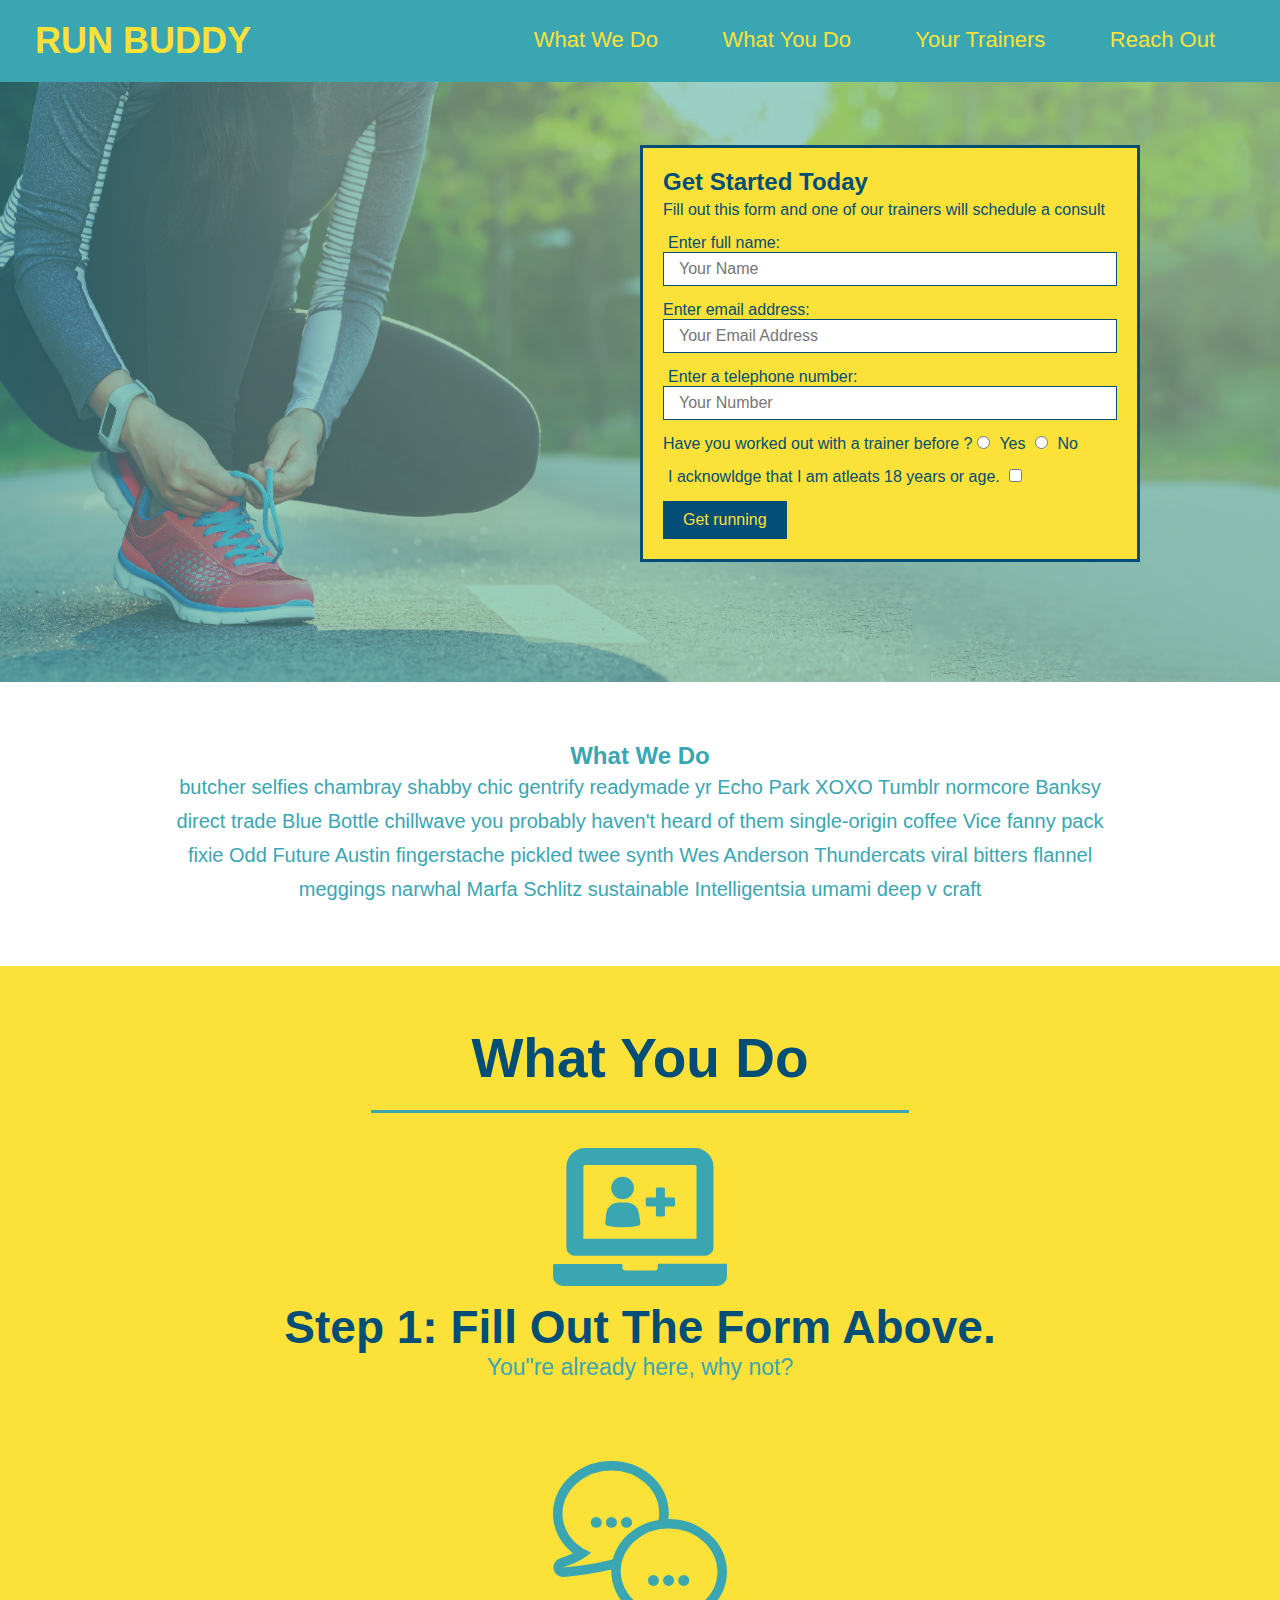
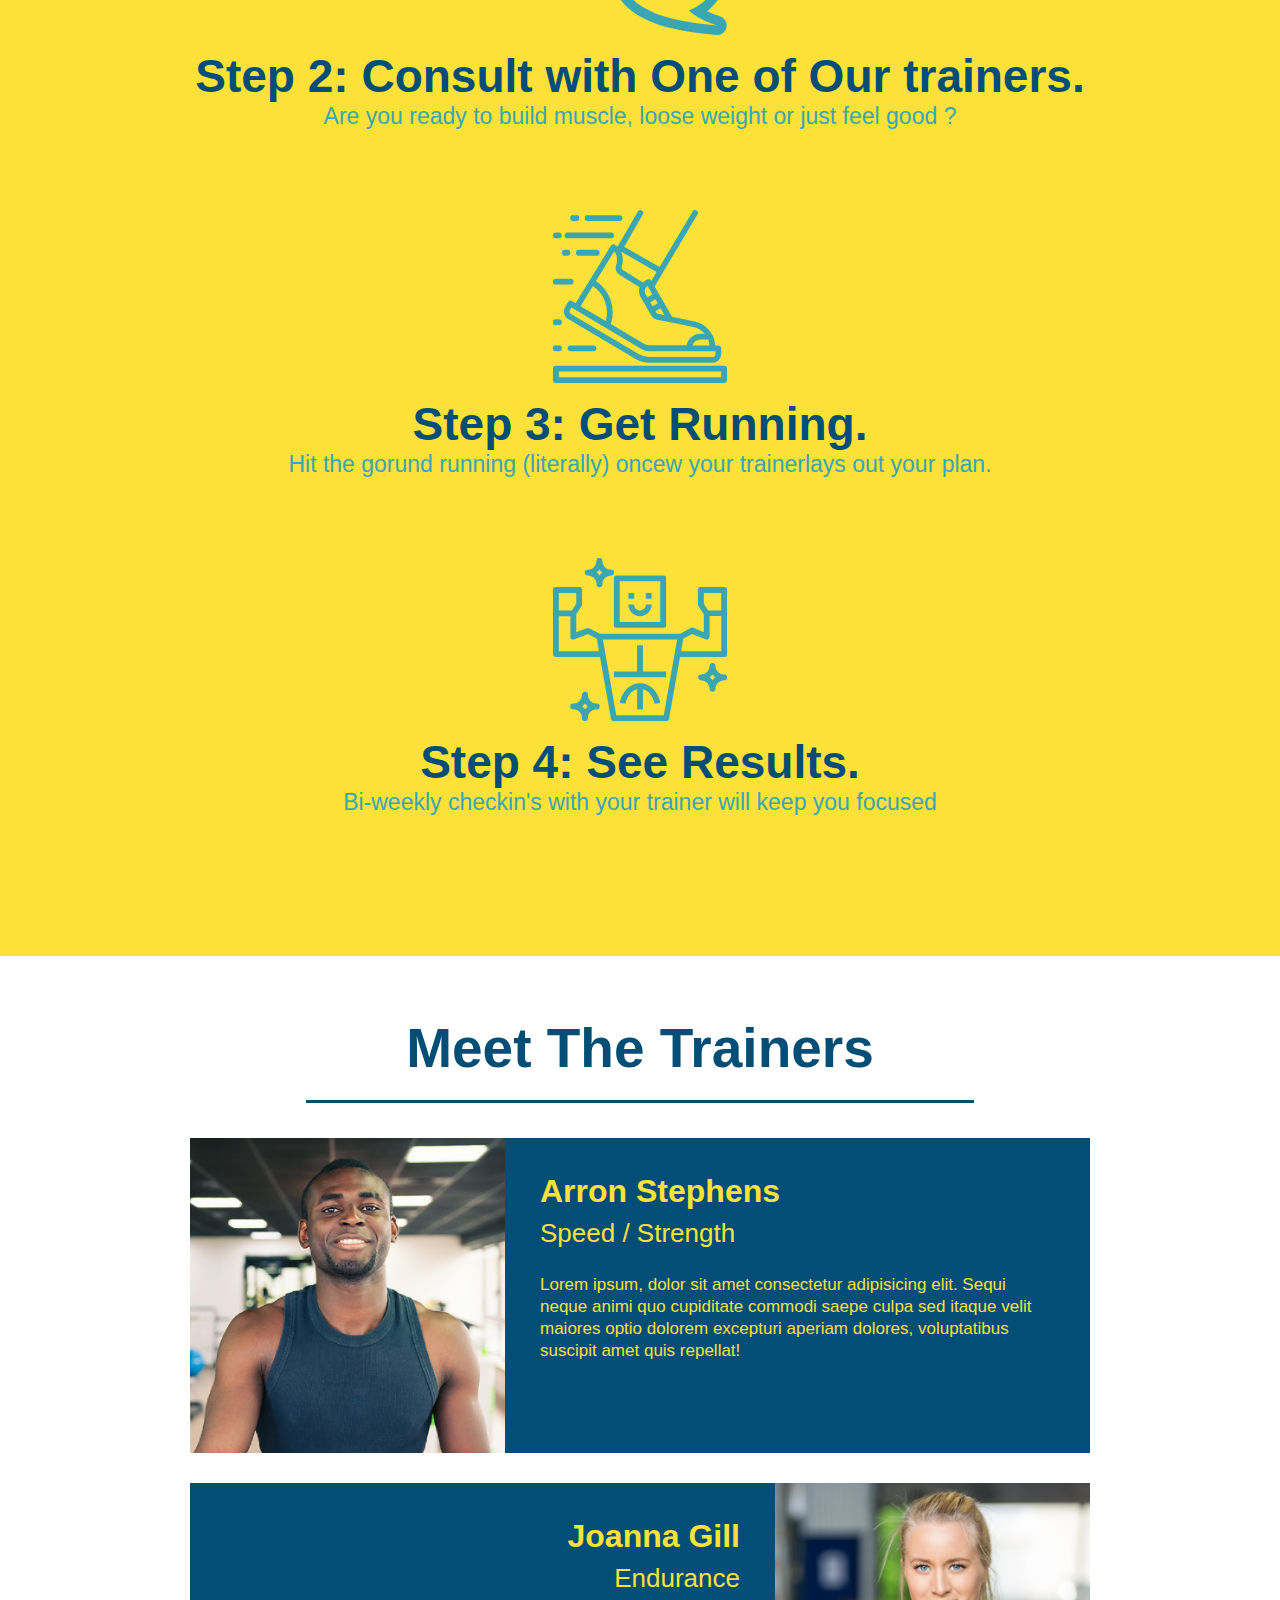
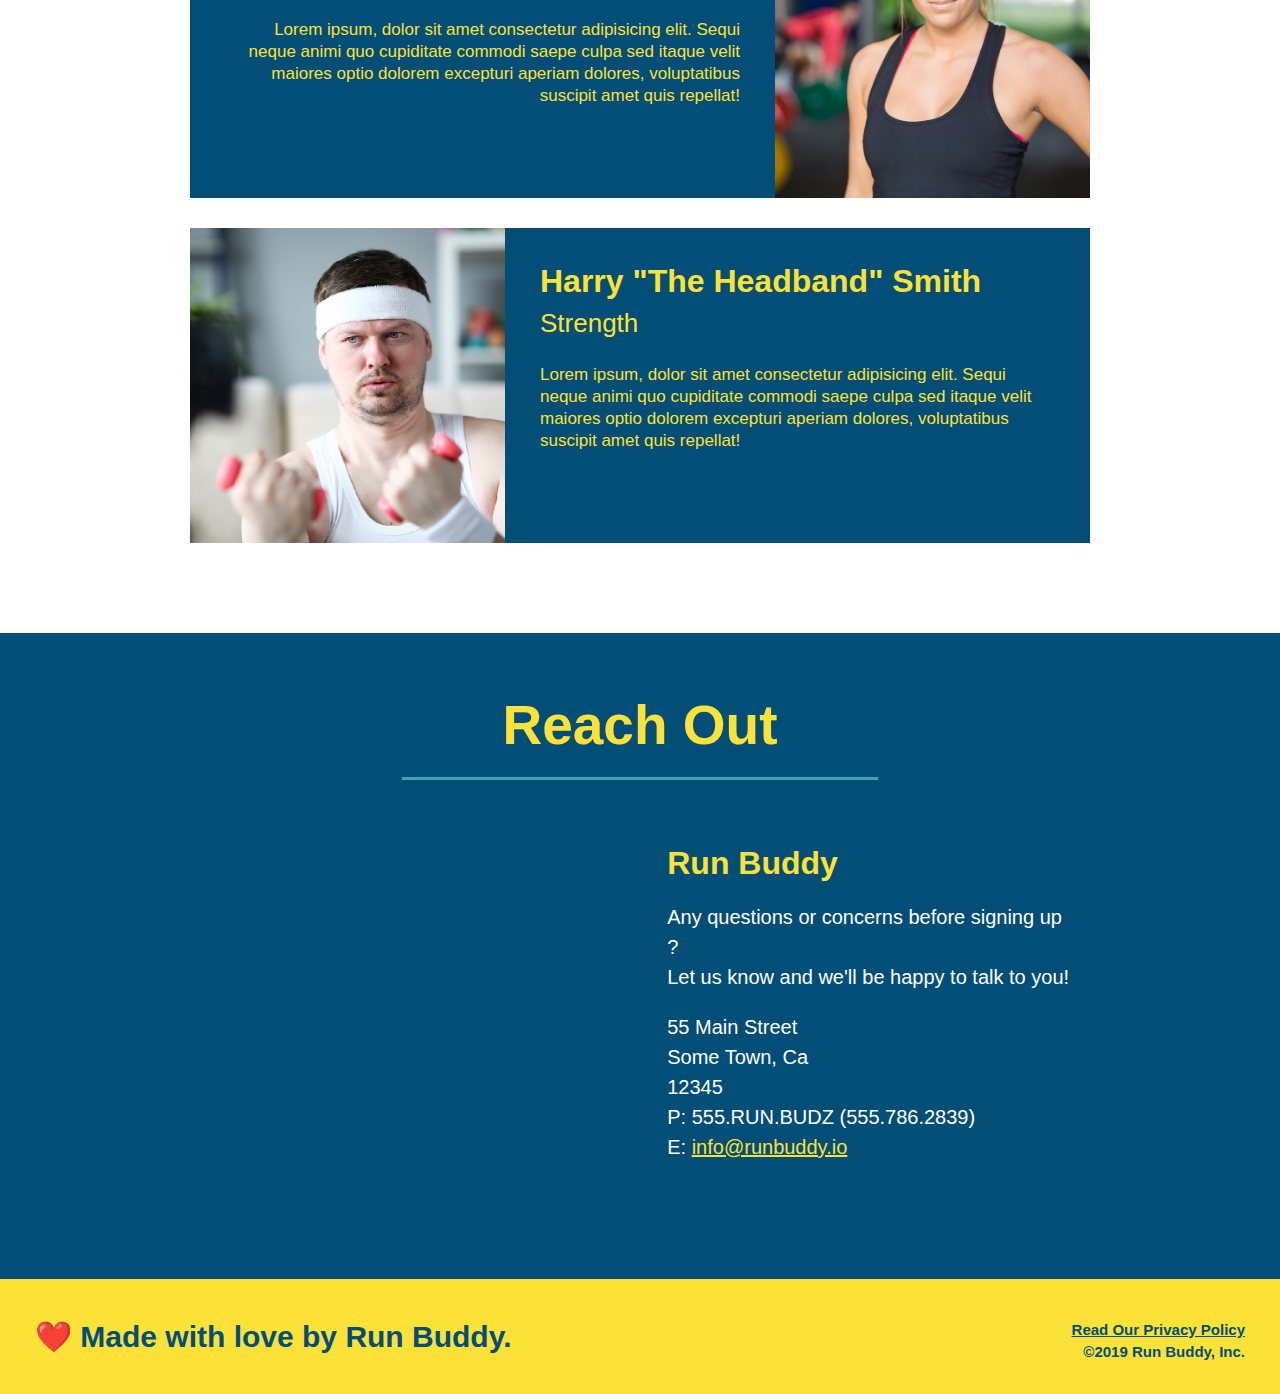
==== index.html @ 4636ddfa "name change" ====
<!DOCTYPE html>
<html lang="en">

<head>
    <meta charset="UTF-8" />
    <title>Run Buddy</title>
    <link rel="stylesheet" href="./assets/css/style.css"/>
</head>

<body>
    <!-- Navigation-->
    <header>
        <h1>
            <a href="/">RUN BUDDY</a>
        </h1>
        <nav>
            <ul>
                <li>
                    <a href="#what-we-do"> What We Do</a>
                </li>
                <li>
                    <a href="#what-you-do">What You Do</a>
                </li>
                <li>
                    <a href="#your-trainers">Your Trainers</a>
                </li>
                <li>
                    <a href="#reach-out">Reach Out</a>
                </li>
            </ul>
        </nav>
    </header>
    <!--Jumbotron-->
    <section class="hero">
        <div class="hero-form">
            <h3>Get Started Today</h3>
            <p>Fill out this form and one of our trainers will schedule a consult </p>
            <form>
                <label for="name">Enter full name:</label>
                <input type="text" placeholder="Your Name" name="name" id="name" class="form-input">
                <lable for="email">Enter email address:</lable>
                <input type="email" placeholder="Your Email Address" name"email" id="email" class="form-input">
                <label for="phone">Enter a telephone number:</label>
                <input type="tel" placeholder="Your Number" name="phone" id="phone" class="form-input">
                <p>
                    Have you worked out with a trainer before ?
                    <input type="radio" name="trainer-confirm" id="trainer-yes" />
                    <label for="trainer-yes">Yes</label>
                    <input type="radio" name="trainer-confirm" id="trainer-no"/>
                    <label for="trainer-no">No</label>
                </p>
                <p>
                    <label for="checkbox">
                        I acknowldge that I am atleats 18 years or age.
                    </label>
                    <input type="checkbox" name="age-confirm" id="checkbox"/>
                </p>
                <button type="submit">
                    Get running
                </button>
            </form>
        </div>
    </section>

    <!--"What We Do" section-->
    <section id="what-we-do"class="intro">
        <h2 class="selection-title primary-border"> What We Do</h2>
        <p>
            butcher selfies chambray shabby chic gentrify readymade yr Echo Park XOXO Tumblr normcore Banksy direct trade Blue Bottle chillwave you probably haven't heard of them single-origin coffee Vice fanny pack fixie Odd Future Austin fingerstache pickled twee synth Wes Anderson Thundercats viral bitters flannel meggings narwhal Marfa Schlitz sustainable Intelligentsia umami deep v craft        </p>
    </section>

    <!--"What You Do" section-->
    <section id="what-you-do" class="steps">
        <h2 class="section-title secondary-border"> What You Do</h2>
        <div>
            <img src="./assets/images/step-1.svg" alt=""/>
            <h3><span>Step 1: Fill Out The Form Above.</span></h3>
            <p>You"re already here, why not?</p>
        </div>

        <div>
            <img  src="./assets/images/step-2.svg" alt=""/>
            <h3><span>Step 2: Consult with One of Our trainers.</span></h3>
            <p>Are you ready to build muscle, loose weight or just feel good ?</p>
        </div>

        <div>
            <img src="./assets/images/step-3.svg" alt=""/>
            <h3><span>Step 3: Get Running.</span></h3>
            <p>Hit the gorund running (literally) oncew your trainerlays out your plan.</p>
        </div>

        <div>
            <img src="assets\images\step-4.svg" alt=""/>
            <h3><span>Step 4: See Results.</span></h3>
            <p>Bi-weekly checkin's with your trainer will keep you focused</p>
        </div>
    </section>

    <!--'Meet The Trainers' section-->
    <section id="your-trainers" class="trainers">
    
        <h2 class="section-title second-border">Meet The Trainers</h2>
        <article class="trainer">
            <img src="./assets/trainer-1.jpg" alt="Arron Stephens in his workout clothes, ready to pump iron"/> 
            <div class="trainer-bio text-left">
                <h3>Arron Stephens</h3>
                <h4>Speed / Strength</h4>
                <p>
                    Lorem ipsum, dolor sit amet consectetur adipisicing elit. Sequi neque animi quo cupiditate commodi saepe culpa sed
                    itaque velit maiores optio dolorem excepturi aperiam dolores, voluptatibus suscipit amet quis repellat!
                </p>
            </div>
        </article>

        <article class="trainer">
            <div class="trainer-bio text-right">
                <h3>Joanna Gill</h3>
                <h4>Endurance</h4>
                <p>
                    Lorem ipsum, dolor sit amet consectetur adipisicing elit. Sequi neque animi quo cupiditate commodi saepe culpa sed
                    itaque velit maiores optio dolorem excepturi aperiam dolores, voluptatibus suscipit amet quis repellat!
                </p>
            </div>
            <img src="assets\trainer-2.jpg" alt="Joanna Gill cooling off after a workout" />
        </article>

        <article class="trainer">
            <img src="assets\trainer-3.jpg" alt="Harry Smith wearing a headband and lifting comically small pink weights"/>
            <div class="trainer-bio text-left">
                <h3>Harry "The Headband" Smith</h3>
                <h4>Strength</h4>
                <p>
                    Lorem ipsum, dolor sit amet consectetur adipisicing elit. Sequi neque animi quo cupiditate commodi saepe culpa sed
                    itaque velit maiores optio dolorem excepturi aperiam dolores, voluptatibus suscipit amet quis repellat!
                </p>
            </div>
        </article>
    </section>

    <!--"Reach Out" section-->
    <section id="reach-out" class="contact">
        <h2 class="section-title secondary-border">Reach Out</h2>
        <div class="contact-info">
            <iframe src="https://www.google.com/maps/embed?pb=!1m18!1m12!1m3!1d2923.523119428778!2d-78.87183198424003!3d42.8829086099137!2m3!1f0!2f0!3f0!3m2!1i1024!2i768!4f13.1!3m3!1m2!1s0x89d312387e54b261%3A0x13e389a432434f3!2sAC%20Lofts%2C%20136%20N%20Division%20St%2C%20Buffalo%2C%20NY%2014203!5e0!3m2!1sen!2sus!4v1639357437677!5m2!1sen!2sus"
                style="border:0;" 
                allowfullscreen=""
                loading="lazy">
            </iframe>
            <div>
                <h3>Run Buddy</h3>
                <p>
                    Any questions or concerns before signing up ?
                    <br />
                    Let us know and we'll be happy to talk to you!
                </p>
                <address>
                    55 Main Street <br/>
                    Some Town, Ca <br/>
                    12345 <br/>
                    P: 555.RUN.BUDZ (555.786.2839) <br/>
                    E: <a href="mailto:info@runbuddy.io">info@runbuddy.io</a>
                </address>
            </div>
        </div>
    </section>

    <!--Footer-->
    <footer>
        <h2>
            <div>
                <a href="./privacy-policy.html">Read Our Privacy Policy</a><br />
                &copy;2019 Run Buddy, Inc.
            </div>
            ❤️ Made with love by Run Buddy.
        </h2>
    </footer>
</body>

</html>
---- assets/css/style.css ----
* {
    margin: 0;
    padding: 0;
    box-sizing: border-box;
}

body {
    color: #39a6b2;
    font-family: Arial, Helvetica, sans-serif;
}

header {
    padding:  20px 35px;
    background-color: #39a6b2;
}

header h1 {
    font-weight: bold;
    font-size: 36px;
    color: #fce138;
    margin: 0;
    display: inline;
}

header a {
    text-decoration: none;
    color: #fce138;
}

header nav {
    float: right;
    margin: 7px 0;
}

header nav ul li {
    display: inline;
}

header nav ul li a {
    margin: 0 30px;
    font-weight: lighter;
    font-size: 22px;
}

footer {
    background: #fce138;
    width: 100%;
    padding: 40px 35px;
}

footer h2 {
    display: inline;
    color: #024e76;
    font-size: 30px;
    margin: 0;
}

footer div {
    float: right;
    color: #024e76;
    line-height: 1.5;
    text-align: right;
    font-size: 15px;
}

footer div a {
    color: #024e76;
}

section {
    padding: 60px;;
}

.hero{
    background-image: url("../images/hero-bg.jpg");
    height: 600px;
    background-size: cover;
    background-position: center;
    position: relative;
}

.hero-form{
border: 3px solid #024e76;
background-color: #fce138;
padding: 20px;
width: 500px;
color: #024e76;
position: absolute;
bottom: 120px;
right: 140px;
}

.hero-form h3{
    font-size: 24px;
    margin: 0;
}

.hero-form p{
    margin: 5px 0 15px 0;
}
.form-input{
    border: 1px solid #024e76;
    display: block;
    padding: 7px 15px;
    font-size: 16px;
    color: #024e76;
    width: 100%;
    margin-bottom: 15px;
}
.hero-form label{
    margin: 0 5px;
}

.hero-form button{
    color: #fce138;
    background-color: #024e76;
    border: none;
    padding: 10px 20px;
    font-size: 16px;
}

.intro {
    text-align: center;
}

.intro p{
    line-height: 1.7;
    color: #39a6b2;
    width: 80%;
    font-size: 20px;
    margin: 0 auto;
}

.steps {
    text-align: center;
    background: #fce138;
}

.steps div{
    margin-bottom: 80px;
}

.steps img{
    width: 15%;
    margin: 10 px 0;
}

.steps h3{
    color: #024e76;
    font-size: 46px;
    margin-top: 10px;
}

.steps p{
    color: #39a6b2;
    font-size: 23px;
}

.step span{
    font-size: 38px;
}

.section-title{
    font-size: 55px;
    display: inline-block;
    padding: 0 100px 20px 100px;
    border-bottom: 3px solid;
    margin-bottom: 35px;
    color: #024e76;   
}

.primary-border{
    border-color: #fce138;
}

.secondary-border{
    border-color: #39a6b2;
}

.trainers{
    text-align: center;
}

.trainer{
    width: 900px;
    margin: 0 auto 30px auto;
    background: #024e76;
    color: #fce138;
    overflow: auto;
}

.trainer img{
    width: 35%;
    float: left;
}

.trainer-bio{
    padding: 35px;
    float: left;
    width: 65%;
}

.text-left{
    text-align: left;
}

.text-right{
    text-align: right;
}

.trainer-bio h3{
    font-size: 32px;
    margin-bottom: 8px;
}

.trainer-bio h4 {
    font-weight: lighter;
    font-size: 26px;
    margin-bottom: 25px;
}

.trainer-bio p{
    font-size: 17px;
    line-height: 1.3;
}

.contact{
    text-align: center;
    background: #024e76;
}

.contact h2{
    color: #fce138;
}

.contact-info iframe{
    width: 400px;
    height: 400px;
}

.contact-info div {
    width: 410px;
    display: inline-block;
    vertical-align: top;
    text-align: left;
    margin: 30px 0 0 60px;
    color: white;
}

.contact-info h3{
    color: #fce138;
    font-size: 32px;
}
.contact-info p, .contact-info address{
    margin: 20px 0;
    line-height: 1.5;
    font-size: 20px;
    font-style: normal;
}

.contact-info a{
    color: #fce138;
}
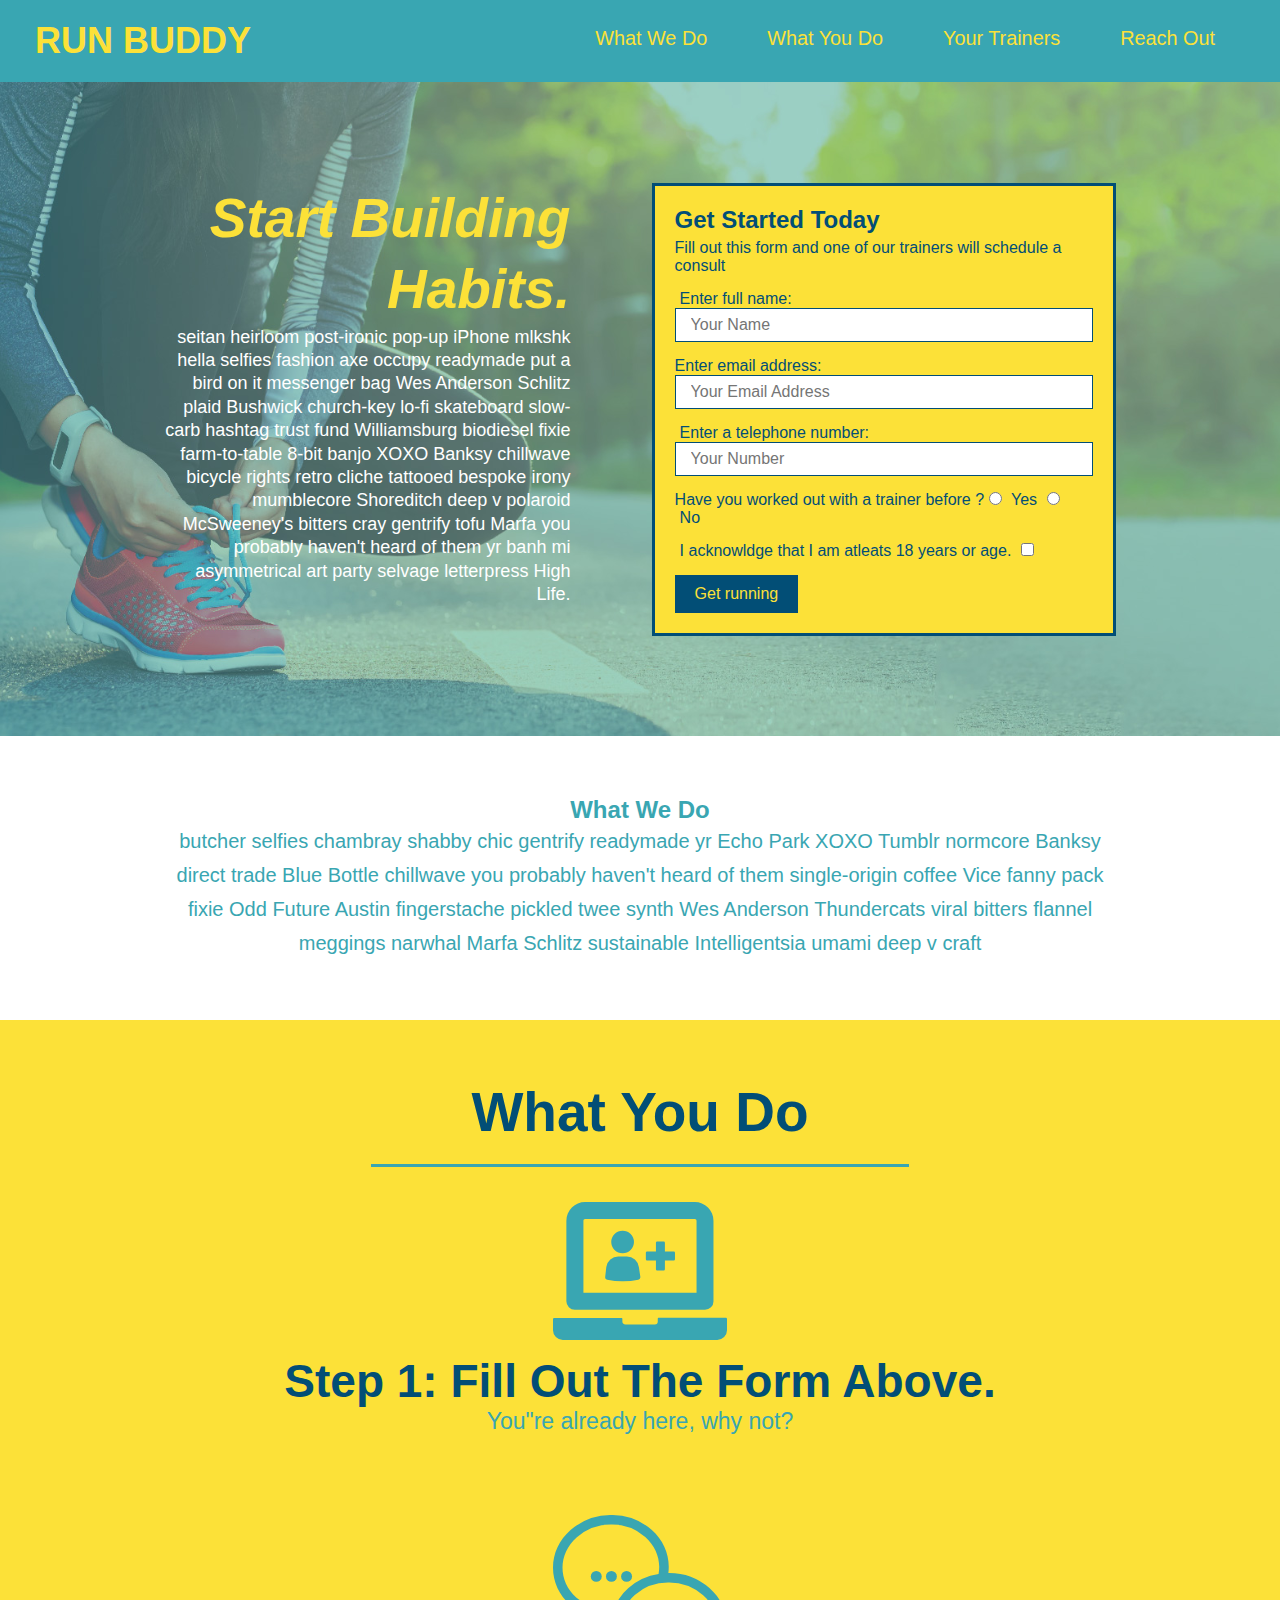
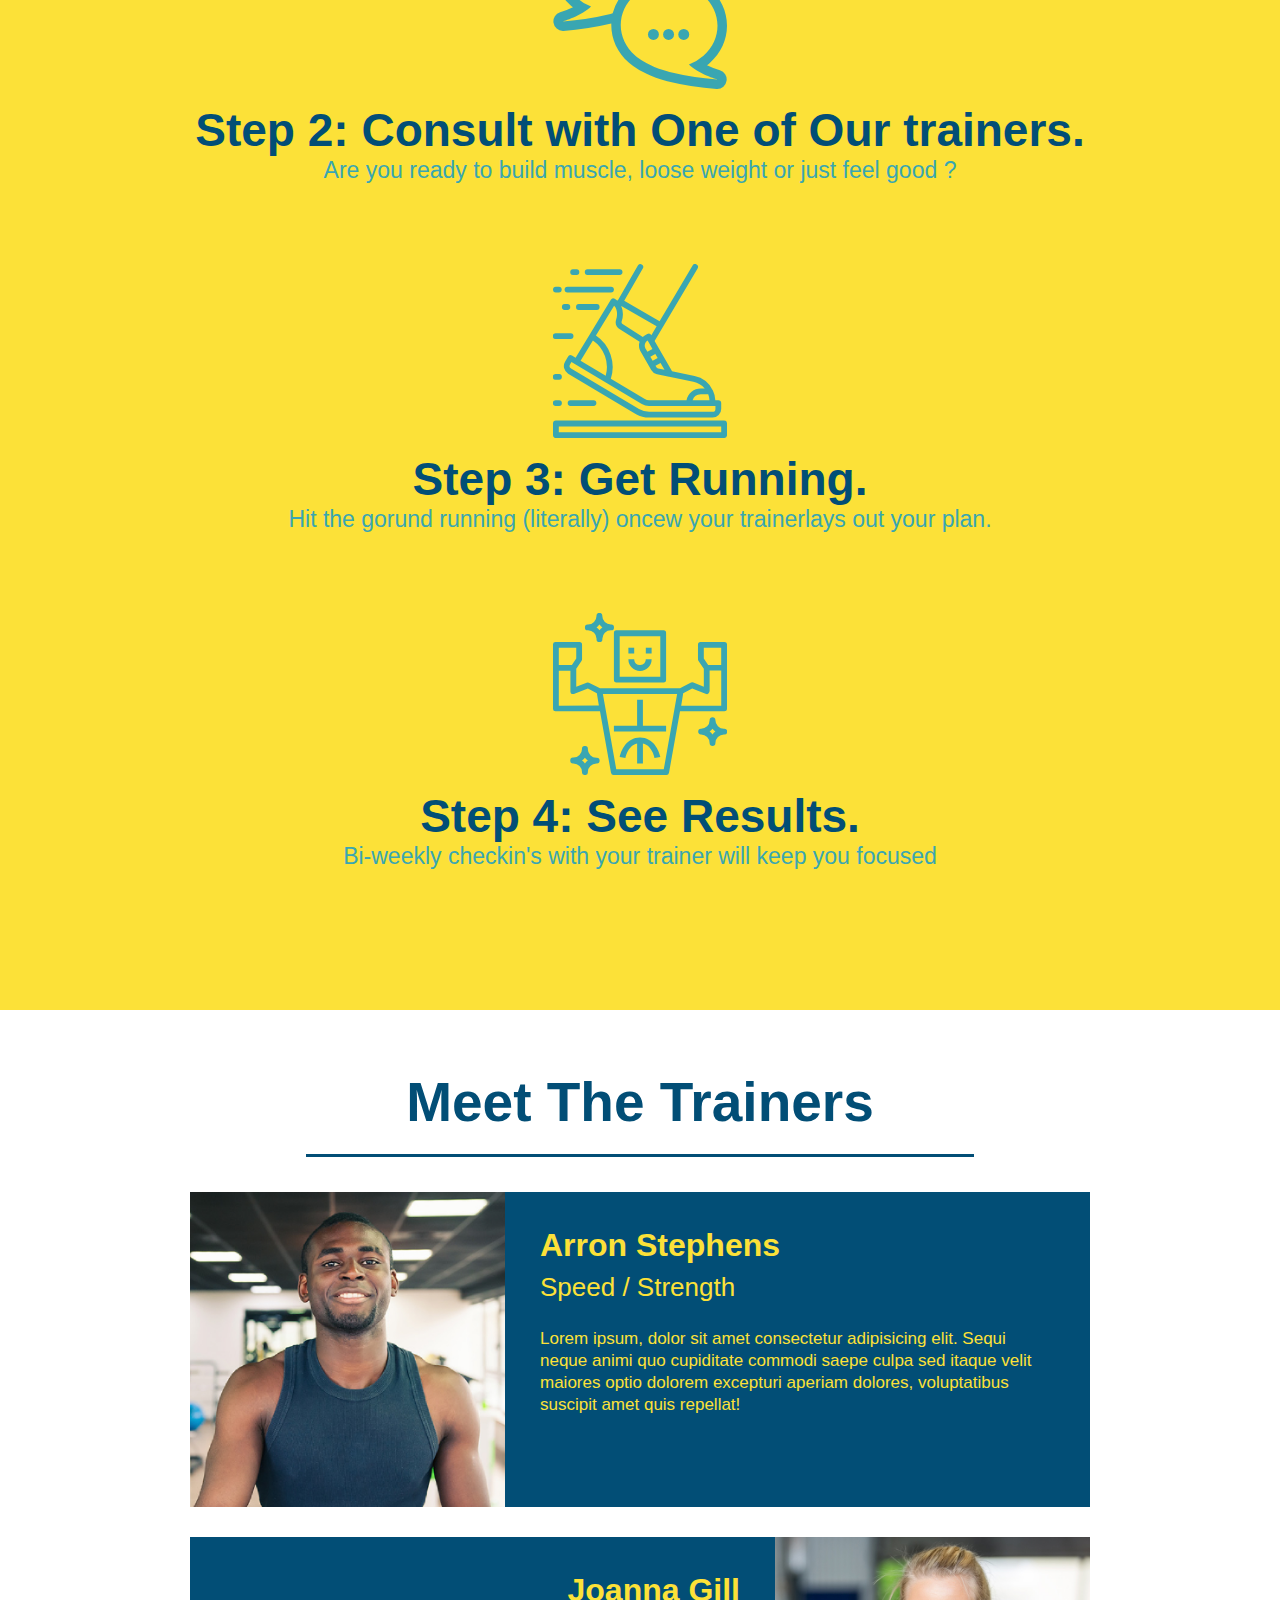
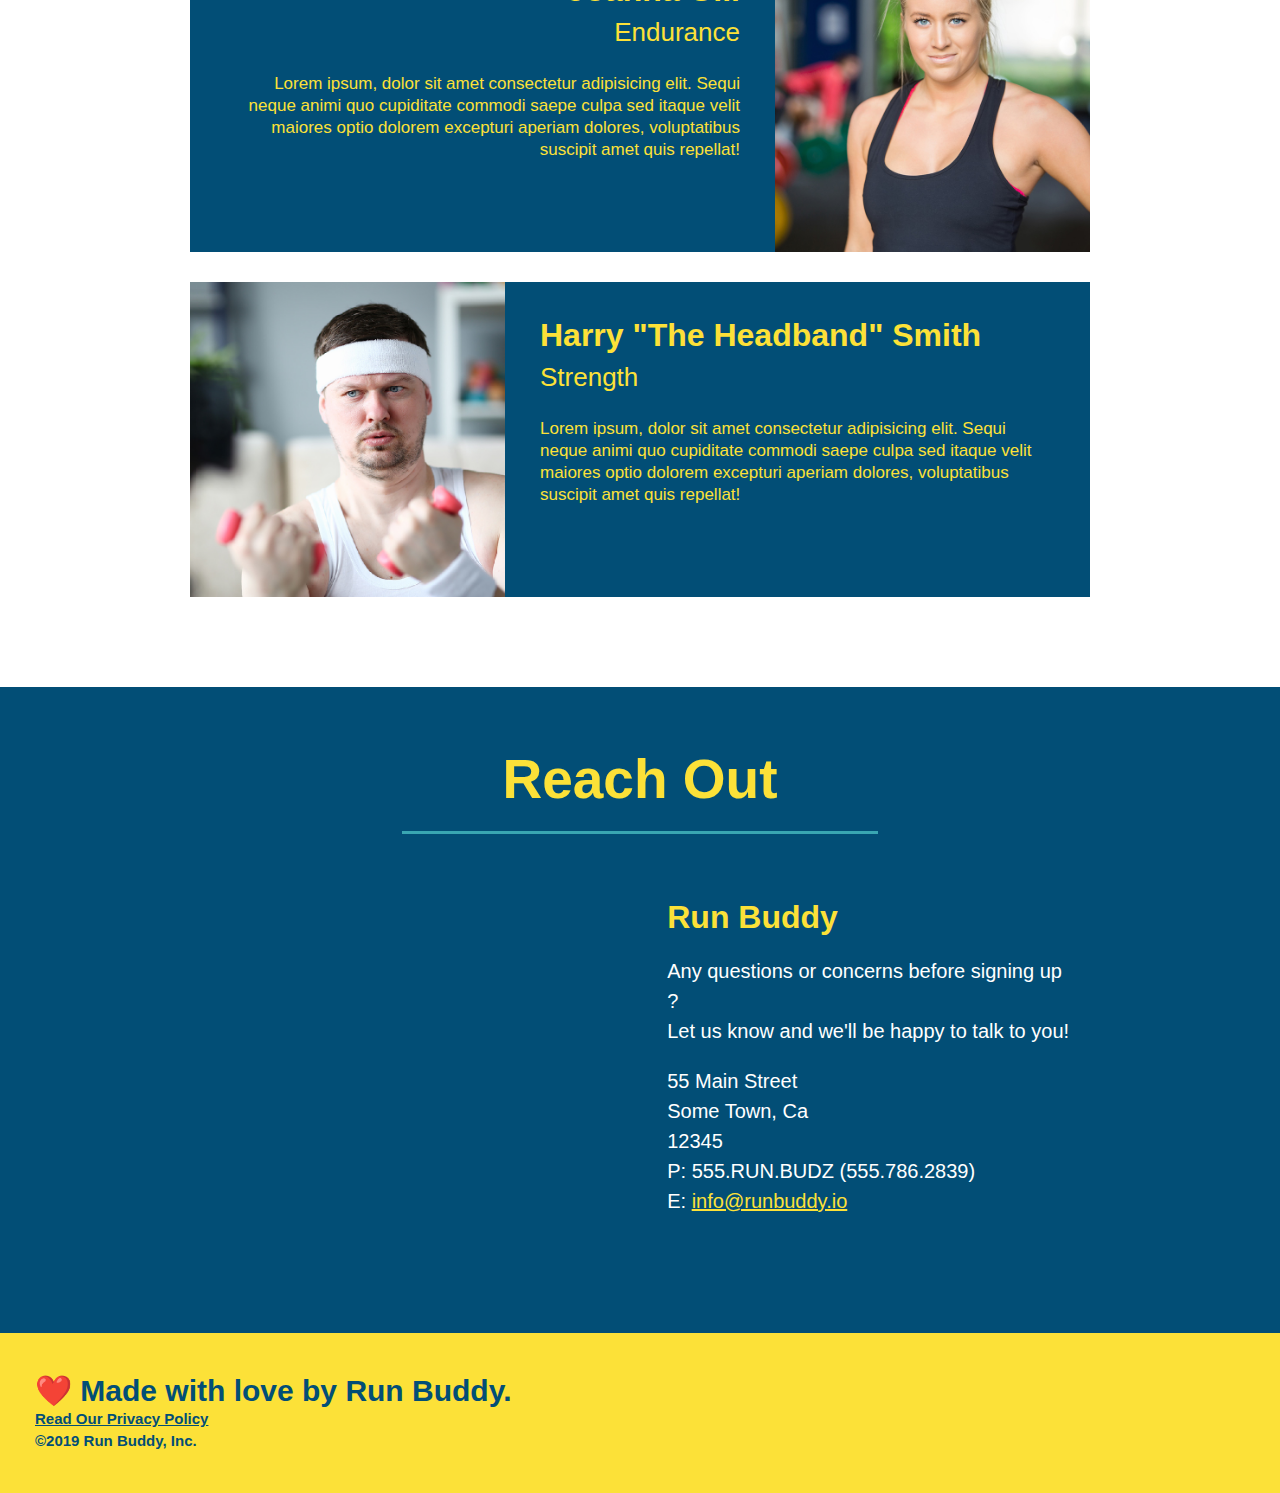
==== commit fe19b3a5: "add flexbox to the hero" ====
--- a/index.html
+++ b/index.html
@@ -10,6 +10,7 @@
 <body>
     <!-- Navigation-->
     <header>
+        
         <h1>
             <a href="/">RUN BUDDY</a>
         </h1>
@@ -32,6 +33,17 @@
     </header>
     <!--Jumbotron-->
     <section class="hero">
+        <div class="hero-cta">
+            <h2>Start Building Habits.</h2>
+            <p>
+                seitan heirloom post-ironic pop-up iPhone mlkshk hella selfies fashion axe occupy readymade put a bird on it
+                messenger bag Wes Anderson Schlitz plaid Bushwick church-key lo-fi skateboard slow-carb hashtag trust fund
+                Williamsburg biodiesel fixie farm-to-table 8-bit banjo XOXO Banksy chillwave bicycle rights retro cliche
+                tattooed bespoke irony mumblecore Shoreditch deep v polaroid McSweeney's bitters cray gentrify tofu Marfa you
+                probably haven't heard of them yr banh mi asymmetrical art party selvage letterpress High Life.
+        
+            </p>
+        </div>
         <div class="hero-form">
             <h3>Get Started Today</h3>
             <p>Fill out this form and one of our trainers will schedule a consult </p>
@@ -168,11 +180,11 @@
     <!--Footer-->
     <footer>
         <h2>
+            ❤️ Made with love by Run Buddy.
             <div>
                 <a href="./privacy-policy.html">Read Our Privacy Policy</a><br />
                 &copy;2019 Run Buddy, Inc.
             </div>
-            ❤️ Made with love by Run Buddy.
         </h2>
     </footer>
 </body>
--- a/assets/css/style.css
+++ b/assets/css/style.css
@@ -12,6 +12,9 @@
 header {
     padding:  20px 35px;
     background-color: #39a6b2;
+    display: flex;
+    justify-content: space-between;
+    flex-wrap: wrap;
 }
 
 header h1 {
@@ -19,7 +22,7 @@
     font-size: 36px;
     color: #fce138;
     margin: 0;
-    display: inline;
+    ;
 }
 
 header a {
@@ -28,38 +31,41 @@
 }
 
 header nav {
-    float: right;
     margin: 7px 0;
 }
 
-header nav ul li {
-    display: inline;
+header nav ul {
+    display: flex;
+    flex-wrap: wrap;
+    justify-content: space-between;
+    align-items: center;
+    list-style: none;
 }
 
 header nav ul li a {
     margin: 0 30px;
     font-weight: lighter;
-    font-size: 22px;
+    font-size: 1.55vw;
 }
 
 footer {
     background: #fce138;
     width: 100%;
     padding: 40px 35px;
+    display: flex;
+    justify-content: space-between;
+    flex-wrap: wrap;
 }
 
 footer h2 {
-    display: inline;
     color: #024e76;
     font-size: 30px;
     margin: 0;
 }
 
 footer div {
-    float: right;
     color: #024e76;
     line-height: 1.5;
-    text-align: right;
     font-size: 15px;
 }
 
@@ -73,21 +79,34 @@
 
 .hero{
     background-image: url("../images/hero-bg.jpg");
-    height: 600px;
     background-size: cover;
     background-position: center;
-    position: relative;
+    display: flex;
+    justify-content: center;
+    flex-wrap: wrap;
+}
+.hero-cta{
+    width: 35%;
+    text-align: right;
+    margin: 3.5%;
+    color: #fff;
+    font-size: 18px;
+    line-height: 1.3;
+}
+
+.hero-cta h2{
+    font-style: italic;
+    font-size: 55px;
+    color: #fce138;
 }
 
 .hero-form{
-border: 3px solid #024e76;
-background-color: #fce138;
-padding: 20px;
-width: 500px;
-color: #024e76;
-position: absolute;
-bottom: 120px;
-right: 140px;
+    border: 3px solid #024e76;
+    background-color: #fce138;
+    padding: 20px;
+    color: #024e76;
+    width: 40%;
+    margin: 3.5%;
 }
 
 .hero-form h3{
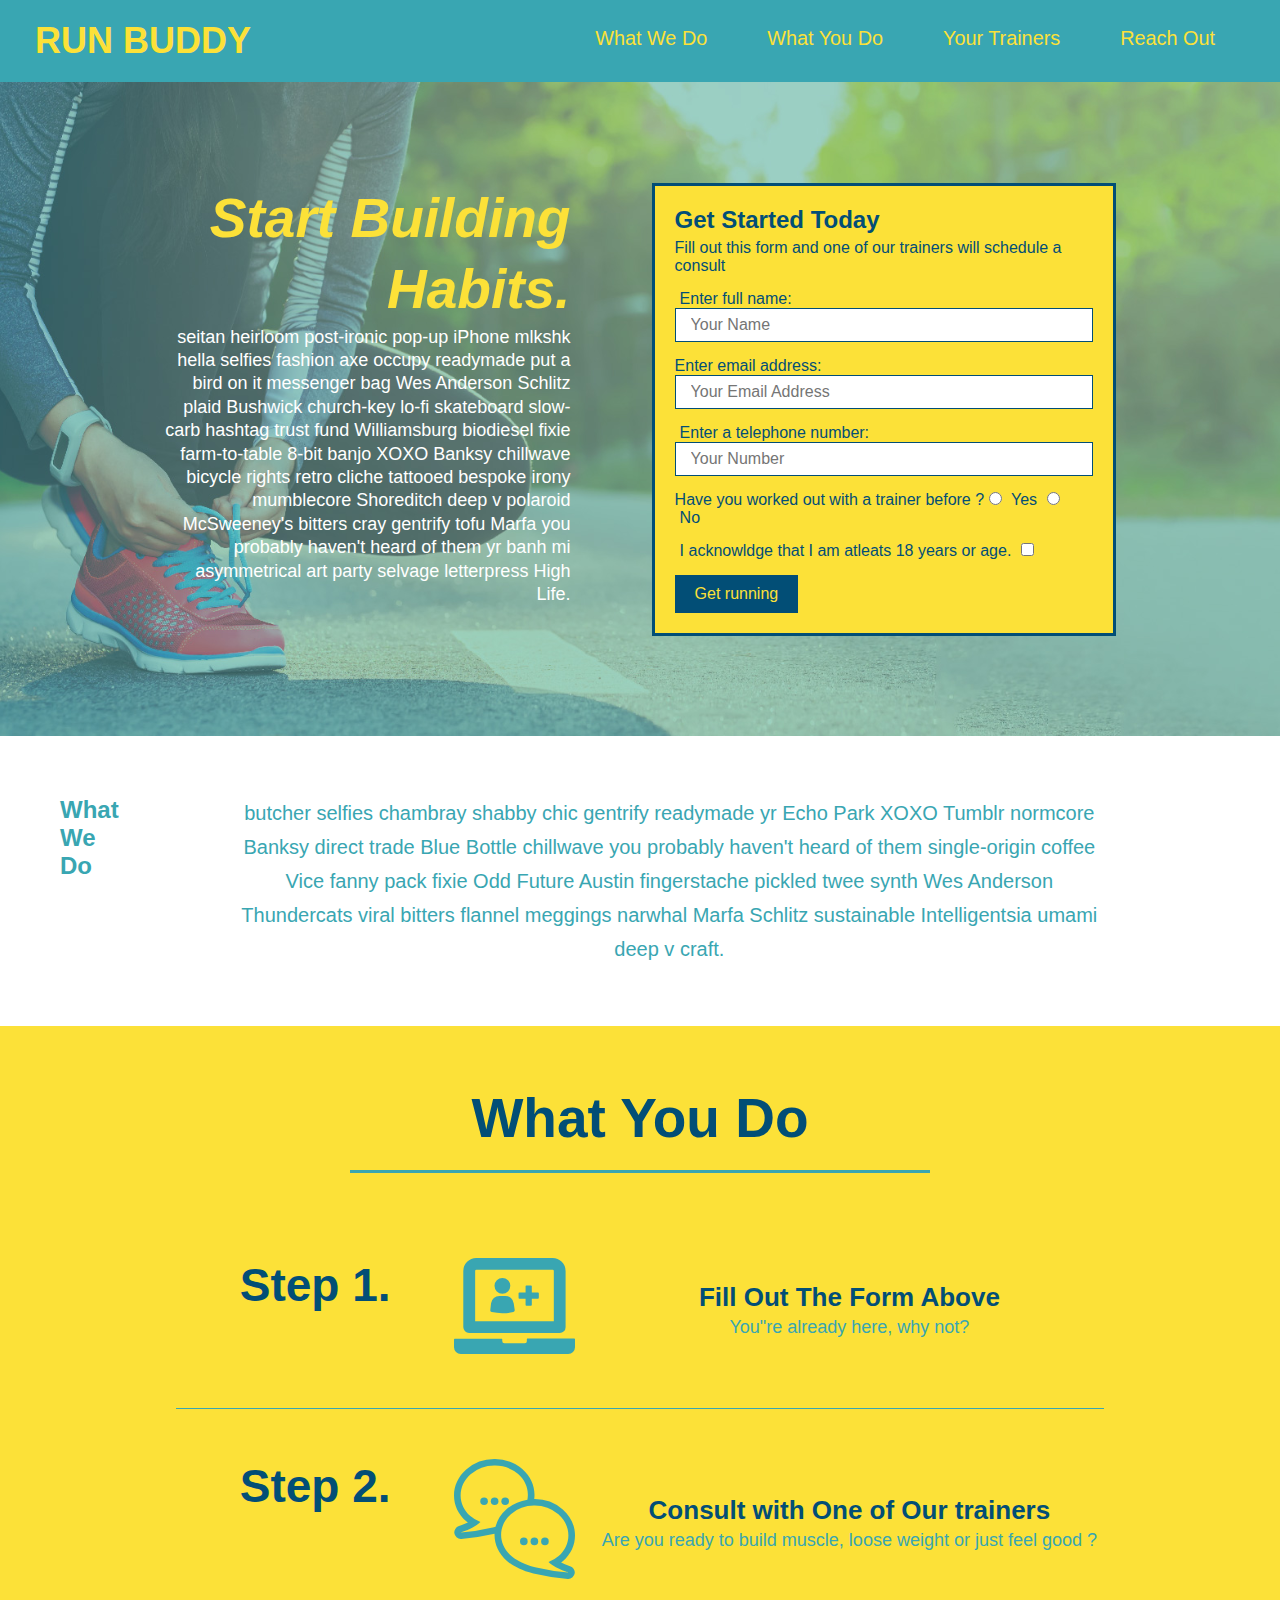
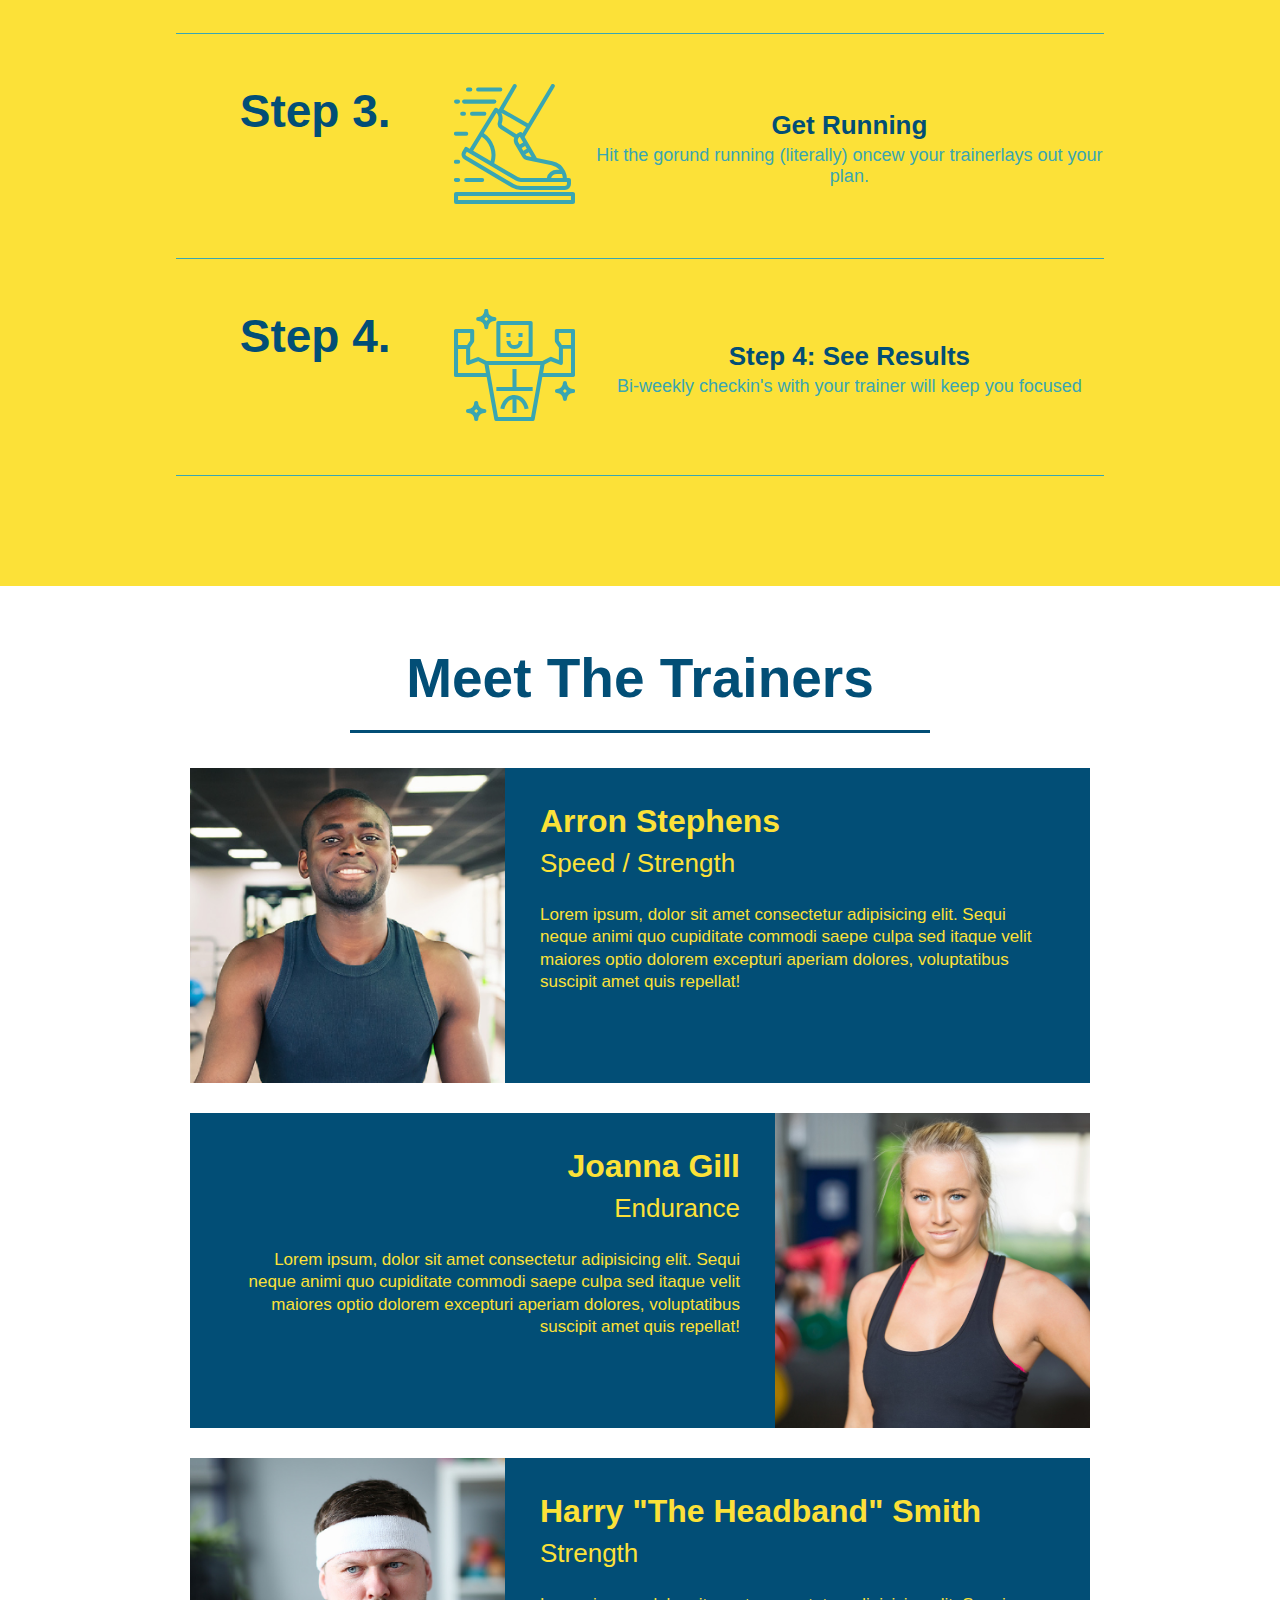
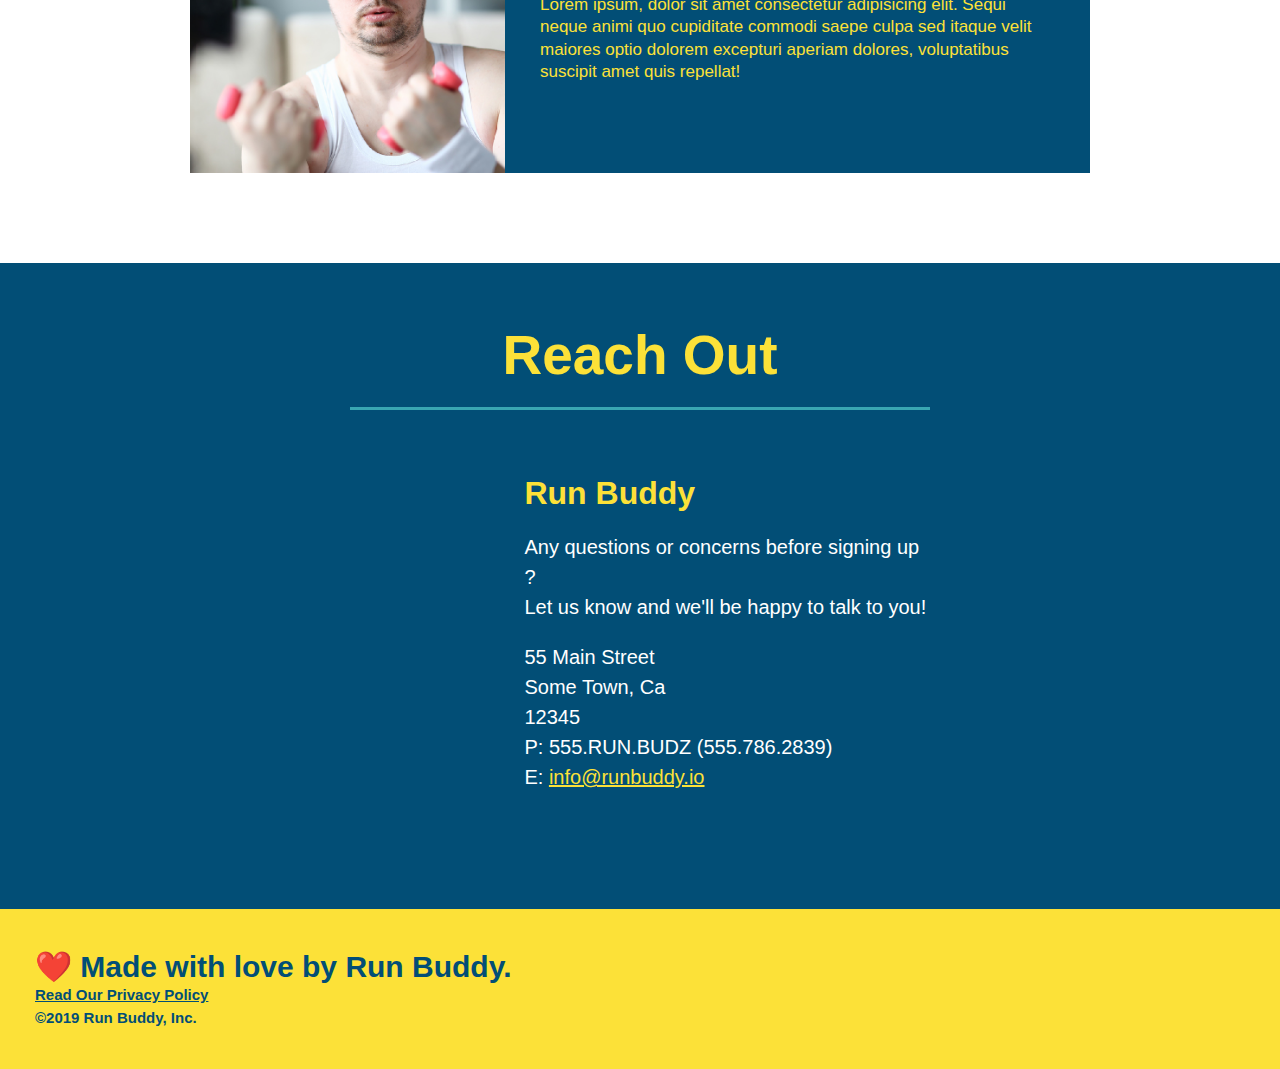
==== commit 701e01a2: "add flexbox to the steps" ====
--- a/index.html
+++ b/index.html
@@ -76,43 +76,80 @@
 
     <!--"What We Do" section-->
     <section id="what-we-do"class="intro">
-        <h2 class="selection-title primary-border"> What We Do</h2>
-        <p>
-            butcher selfies chambray shabby chic gentrify readymade yr Echo Park XOXO Tumblr normcore Banksy direct trade Blue Bottle chillwave you probably haven't heard of them single-origin coffee Vice fanny pack fixie Odd Future Austin fingerstache pickled twee synth Wes Anderson Thundercats viral bitters flannel meggings narwhal Marfa Schlitz sustainable Intelligentsia umami deep v craft        </p>
+        <div class="flex-row">
+            <h2 class="selection-title primary-border"> What We Do</h2>
+            <div class="flex-row">
+                <p>
+                    butcher selfies chambray shabby chic gentrify readymade yr Echo Park XOXO Tumblr normcore Banksy direct trade Blue Bottle chillwave you probably haven't heard of them single-origin coffee Vice fanny pack fixie Odd Future Austin fingerstache pickled twee synth Wes Anderson Thundercats viral bitters flannel meggings narwhal Marfa Schlitz sustainable Intelligentsia umami deep v craft.
+                </p>
+            </div>
+        </div>
     </section>
 
     <!--"What You Do" section-->
     <section id="what-you-do" class="steps">
-        <h2 class="section-title secondary-border"> What You Do</h2>
-        <div>
-            <img src="./assets/images/step-1.svg" alt=""/>
-            <h3><span>Step 1: Fill Out The Form Above.</span></h3>
-            <p>You"re already here, why not?</p>
-        </div>
-
-        <div>
-            <img  src="./assets/images/step-2.svg" alt=""/>
-            <h3><span>Step 2: Consult with One of Our trainers.</span></h3>
-            <p>Are you ready to build muscle, loose weight or just feel good ?</p>
-        </div>
-
-        <div>
-            <img src="./assets/images/step-3.svg" alt=""/>
-            <h3><span>Step 3: Get Running.</span></h3>
-            <p>Hit the gorund running (literally) oncew your trainerlays out your plan.</p>
-        </div>
-
-        <div>
-            <img src="assets\images\step-4.svg" alt=""/>
-            <h3><span>Step 4: See Results.</span></h3>
-            <p>Bi-weekly checkin's with your trainer will keep you focused</p>
-        </div>
+        <div class="flex-row">
+            <h2 class="section-title secondary-border"> What You Do</h2>
+        </div>
+        <div class="step">
+           <h3>Step 1.</h3>
+           <div class="step-info">
+               <div class="step-img">
+                <img src="./assets/images/step-1.svg" alt=""/>
+               </div>
+               <div class="step-text">
+                <h4>Fill Out The Form Above</h4>
+                <p>You"re already here, why not?</p>
+               </div>
+           </div>
+        </div>
+            
+        <div class="step">
+            <h3>Step 2.</h3>
+            <div class="step-info">
+                <div class="step-img">
+                    <img  src="./assets/images/step-2.svg" alt=""/>
+                </div>
+                <div class="step-text">
+                    <h4>Consult with One of Our trainers</h4>
+                    <p>Are you ready to build muscle, loose weight or just feel good ?</p>
+                </div>
+            </div>    
+        </div>
+
+        <div class="step">
+            <h3>Step 3.</h3>
+            <div class="step-info">
+                <div class="step-img">
+                    <img src="./assets/images/step-3.svg" alt=""/>
+                </div>
+                <div class="step-text">
+                    <h4>Get Running</h4>
+                    <p>Hit the gorund running (literally) oncew your trainerlays out your plan.</p>
+                </div>
+            </div>    
+        </div>
+
+        <div class="step">
+            <h3>Step 4.</h3>
+            <div class="step-info">
+                <div class="step-img">
+                    <img src="assets\images\step-4.svg" alt=""/>
+                </div>
+                <div class="step-text">
+                    <h4>Step 4: See Results</h4>
+                    <p>Bi-weekly checkin's with your trainer will keep you focused</p>  
+                </div>
+            </div>   
+        </div>
+
     </section>
 
     <!--'Meet The Trainers' section-->
     <section id="your-trainers" class="trainers">
-    
-        <h2 class="section-title second-border">Meet The Trainers</h2>
+        <div class="flex-row">
+            <h2 class="section-title second-border">Meet The Trainers</h2>
+        </div>
         <article class="trainer">
             <img src="./assets/trainer-1.jpg" alt="Arron Stephens in his workout clothes, ready to pump iron"/> 
             <div class="trainer-bio text-left">
@@ -152,7 +189,9 @@
 
     <!--"Reach Out" section-->
     <section id="reach-out" class="contact">
-        <h2 class="section-title secondary-border">Reach Out</h2>
+        <div class="flex-row">
+            <h2 class="section-title secondary-border">Reach Out</h2>
+        </div>
         <div class="contact-info">
             <iframe src="https://www.google.com/maps/embed?pb=!1m18!1m12!1m3!1d2923.523119428778!2d-78.87183198424003!3d42.8829086099137!2m3!1f0!2f0!3f0!3m2!1i1024!2i768!4f13.1!3m3!1m2!1s0x89d312387e54b261%3A0x13e389a432434f3!2sAC%20Lofts%2C%20136%20N%20Division%20St%2C%20Buffalo%2C%20NY%2014203!5e0!3m2!1sen!2sus!4v1639357437677!5m2!1sen!2sus"
                 style="border:0;" 
--- a/assets/css/style.css
+++ b/assets/css/style.css
@@ -138,54 +138,75 @@
     font-size: 16px;
 }
 
-.intro {
-    text-align: center;
-}
-
 .intro p{
     line-height: 1.7;
     color: #39a6b2;
     width: 80%;
     font-size: 20px;
     margin: 0 auto;
+    text-align: center;
 }
 
 .steps {
+    background: #fce138;
+}
+
+.step{
+    margin: 50px auto;
+    padding-bottom: 50px;
+    width: 80%;
+    border-bottom: 1px solid #39a6b2;
+    display: flex;
+    flex-wrap: wrap;
     text-align: center;
-    background: #fce138;
-}
-
-.steps div{
-    margin-bottom: 80px;
-}
-
-.steps img{
-    width: 15%;
-    margin: 10 px 0;
-}
-
-.steps h3{
+    justify-content: space-between;
+}
+
+.step h3{
     color: #024e76;
     font-size: 46px;
-    margin-top: 10px;
-}
-
-.steps p{
+    flex: 1 30%;
+}
+
+.step-info{
+    flex: 2 70%;
+    display: flex;
+    flex-wrap: wrap;
+    align-items: center;
+}
+
+.step-img{
+    flex: 1 12%;
+    margin-right: 20px;
+}
+
+.step-img img{
+    max-width: 100%;
+}
+
+.step-text{
+    flex: 12;
+}
+
+.step-text p{
     color: #39a6b2;
-    font-size: 23px;
-}
-
-.step span{
-    font-size: 38px;
+    font-size: 18px;
+}
+
+.step-text h4{
+    font-size: 26px;
+    line-height: 1.5;
+    color: #024e76;
 }
 
 .section-title{
     font-size: 55px;
-    display: inline-block;
-    padding: 0 100px 20px 100px;
     border-bottom: 3px solid;
-    margin-bottom: 35px;
-    color: #024e76;   
+    color: #024e76;
+    padding-bottom: 20px;
+    text-align: center;
+    margin: 0 auto 35px auto;
+    width: 50%;
 }
 
 .primary-border{
@@ -194,10 +215,6 @@
 
 .secondary-border{
     border-color: #39a6b2;
-}
-
-.trainers{
-    text-align: center;
 }
 
 .trainer{
@@ -244,7 +261,6 @@
 }
 
 .contact{
-    text-align: center;
     background: #024e76;
 }
 
@@ -281,3 +297,6 @@
     color: #fce138;
 }
 
+.flex-row{
+    display: flex;
+}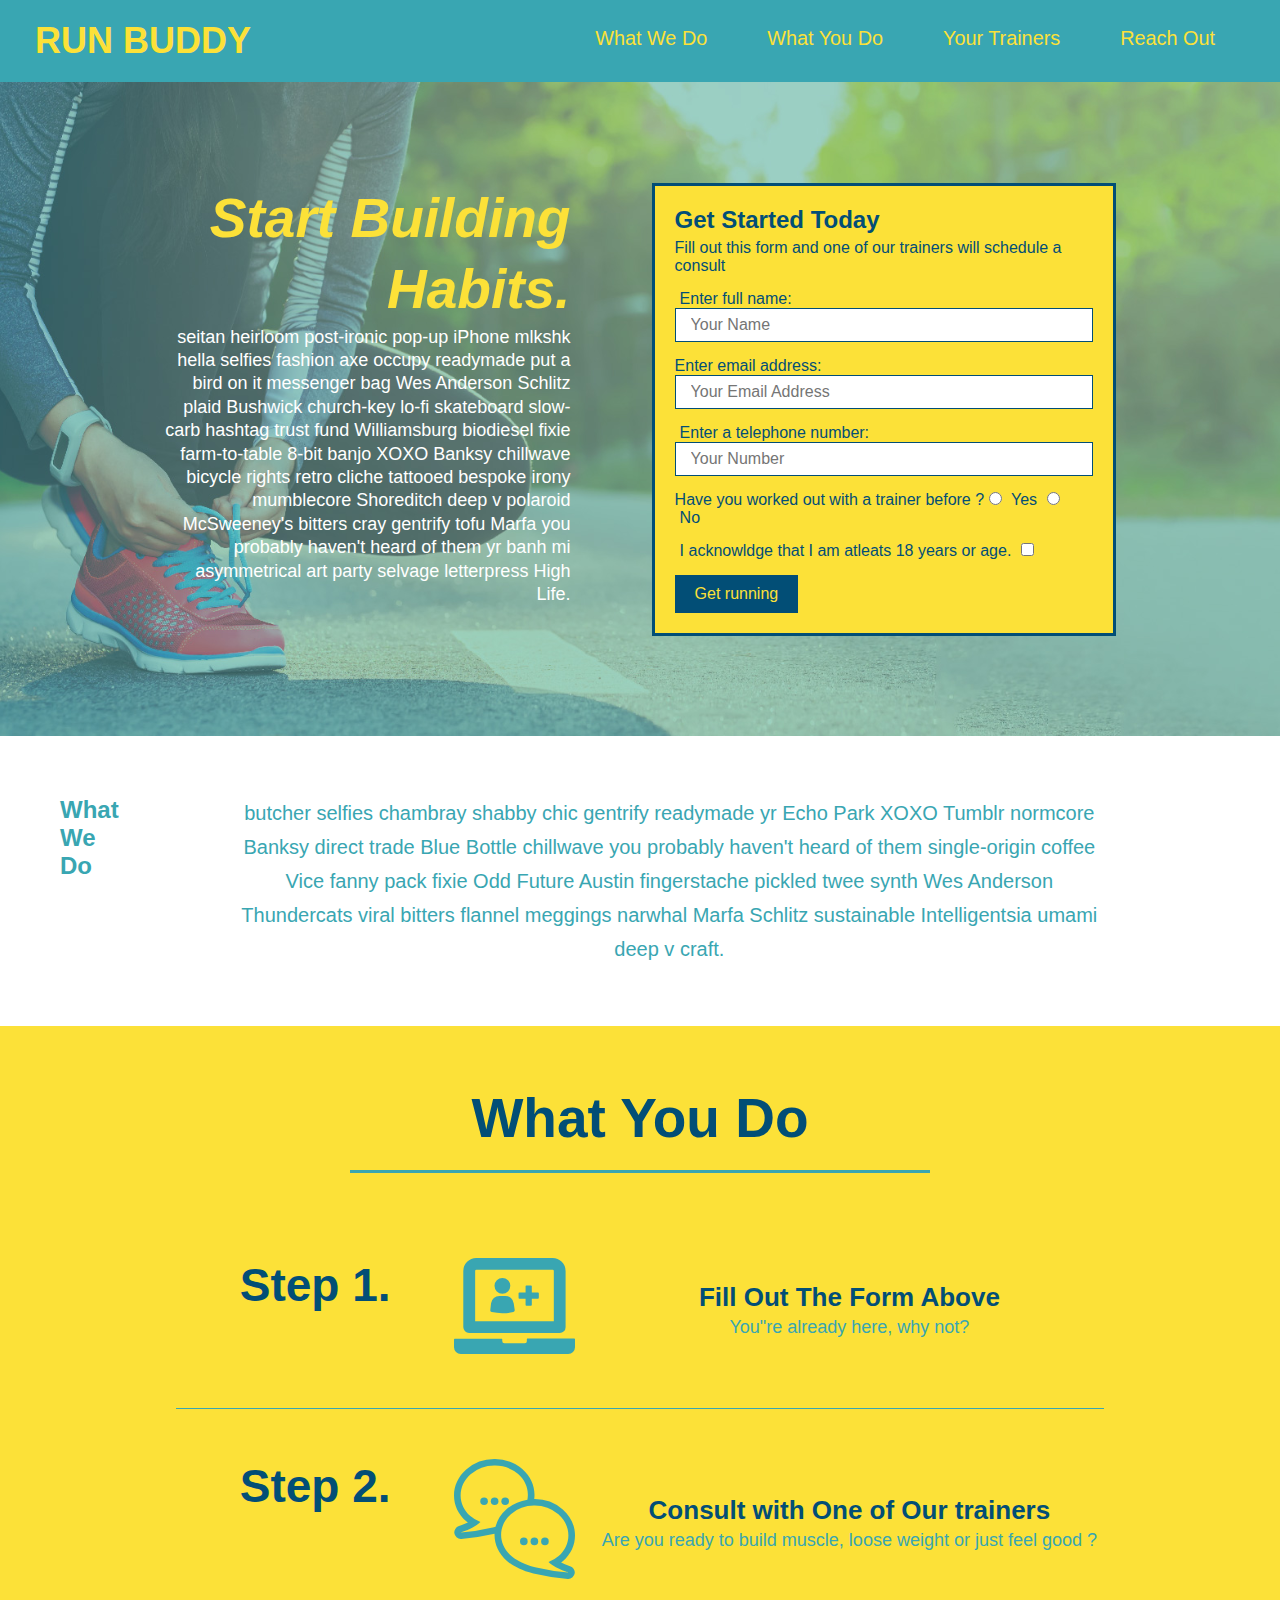
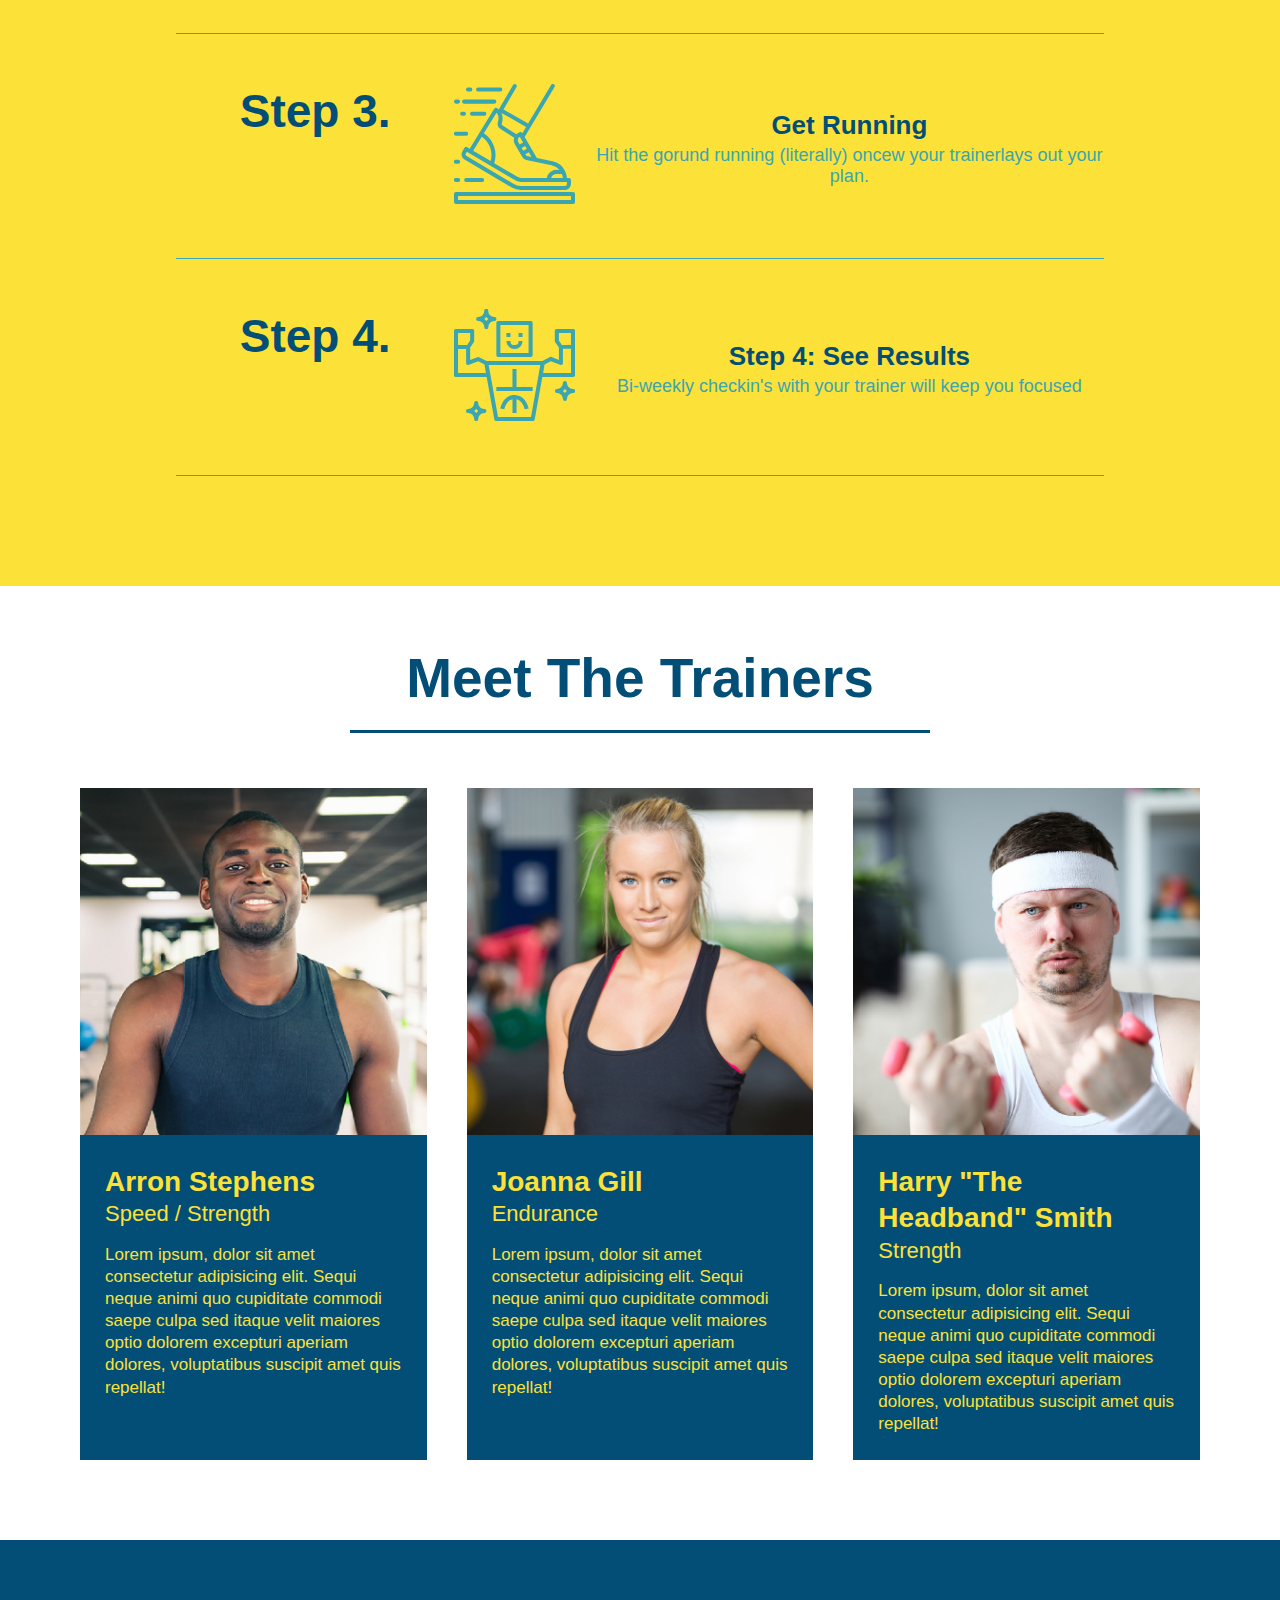
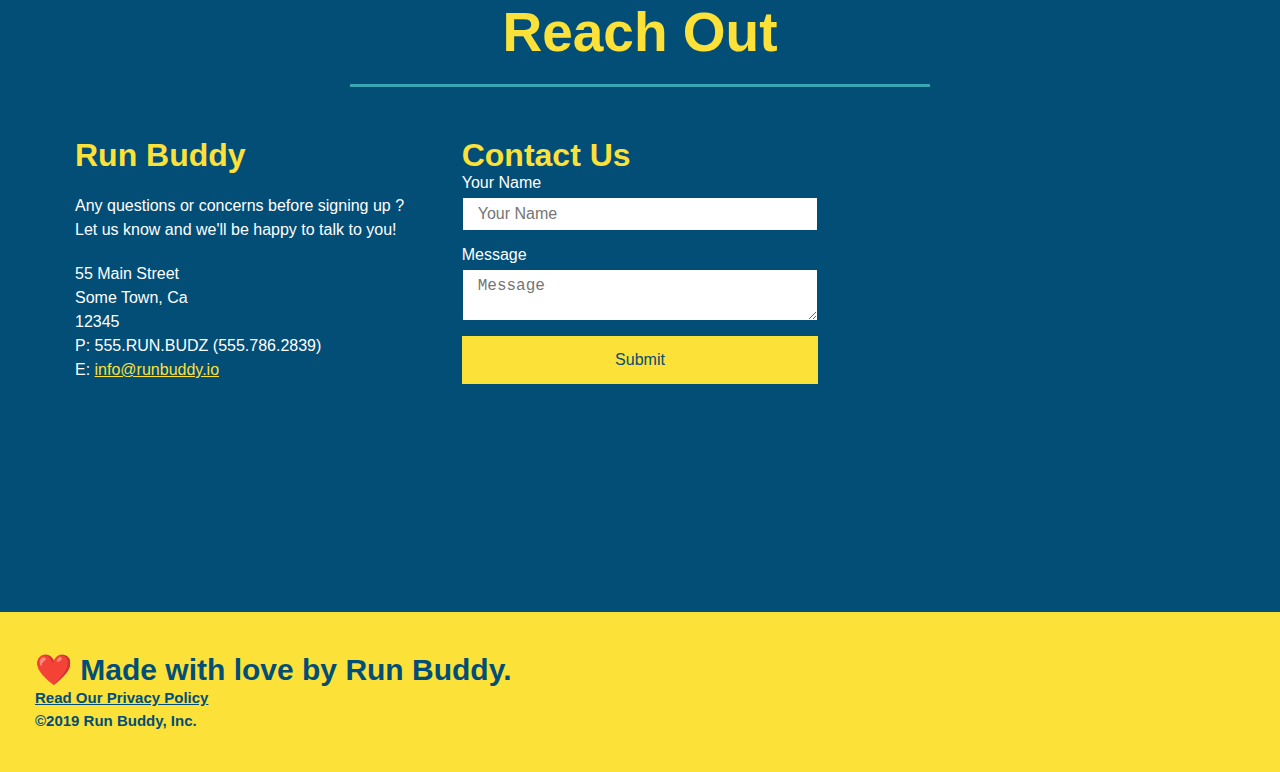
==== commit e0920df0: "adding flexbox to contact-box" ====
--- a/index.html
+++ b/index.html
@@ -146,15 +146,16 @@
     </section>
 
     <!--'Meet The Trainers' section-->
-    <section id="your-trainers" class="trainers">
+    <section id="your-trainers">
         <div class="flex-row">
             <h2 class="section-title second-border">Meet The Trainers</h2>
         </div>
+     <div class="trainers">
         <article class="trainer">
             <img src="./assets/trainer-1.jpg" alt="Arron Stephens in his workout clothes, ready to pump iron"/> 
-            <div class="trainer-bio text-left">
-                <h3>Arron Stephens</h3>
-                <h4>Speed / Strength</h4>
+            <div class="trainer-bio">
+                <h3 class="trainer-name">Arron Stephens</h3>
+                <h4 class="trainer-role">Speed / Strength</h4>
                 <p>
                     Lorem ipsum, dolor sit amet consectetur adipisicing elit. Sequi neque animi quo cupiditate commodi saepe culpa sed
                     itaque velit maiores optio dolorem excepturi aperiam dolores, voluptatibus suscipit amet quis repellat!
@@ -162,29 +163,32 @@
             </div>
         </article>
 
+     
         <article class="trainer">
-            <div class="trainer-bio text-right">
-                <h3>Joanna Gill</h3>
-                <h4>Endurance</h4>
+            <img src="assets\trainer-2.jpg" alt="Joanna Gill cooling off after a workout" />
+            <div class="trainer-bio">
+                <h3 class="trainer-name">Joanna Gill</h3>
+                <h4 class="trainer-role">Endurance</h4>
                 <p>
                     Lorem ipsum, dolor sit amet consectetur adipisicing elit. Sequi neque animi quo cupiditate commodi saepe culpa sed
                     itaque velit maiores optio dolorem excepturi aperiam dolores, voluptatibus suscipit amet quis repellat!
                 </p>
             </div>
-            <img src="assets\trainer-2.jpg" alt="Joanna Gill cooling off after a workout" />
         </article>
 
         <article class="trainer">
             <img src="assets\trainer-3.jpg" alt="Harry Smith wearing a headband and lifting comically small pink weights"/>
-            <div class="trainer-bio text-left">
-                <h3>Harry "The Headband" Smith</h3>
-                <h4>Strength</h4>
+            <div class="trainer-bio">
+                <h3 class="trainer-name">Harry "The Headband" Smith</h3>
+                <h4 class="trainer-role">Strength</h4>
                 <p>
                     Lorem ipsum, dolor sit amet consectetur adipisicing elit. Sequi neque animi quo cupiditate commodi saepe culpa sed
                     itaque velit maiores optio dolorem excepturi aperiam dolores, voluptatibus suscipit amet quis repellat!
                 </p>
             </div>
         </article>
+     </div>
+
     </section>
 
     <!--"Reach Out" section-->
@@ -192,28 +196,44 @@
         <div class="flex-row">
             <h2 class="section-title secondary-border">Reach Out</h2>
         </div>
-        <div class="contact-info">
+     <div class="contact-info">
+        <div>
+            <h3>Run Buddy</h3>
+            <p>
+                Any questions or concerns before signing up ?
+                <br />
+                Let us know and we'll be happy to talk to you!
+            </p>
+            <address>
+                55 Main Street <br/>
+                Some Town, Ca <br/>
+                12345 <br/>
+                P: 555.RUN.BUDZ (555.786.2839) <br/>
+                E: <a href="mailto:info@runbuddy.io">info@runbuddy.io</a>
+            </address>
+        </div>
+
+        <div class="contact-form">
+            <h3>Contact Us</h3>
+            <form>
+                <label for="contact-name">Your Name</label>
+                <input type="text" id="contact-name" placeholder="Your Name"/>
+
+                <label for="contact-message">Message</label>
+                <textarea id="contact-message" placeholder="Message"/></textarea>
+
+                <button type="submit">Submit</button>
+            </form>
+        </div>
+
             <iframe src="https://www.google.com/maps/embed?pb=!1m18!1m12!1m3!1d2923.523119428778!2d-78.87183198424003!3d42.8829086099137!2m3!1f0!2f0!3f0!3m2!1i1024!2i768!4f13.1!3m3!1m2!1s0x89d312387e54b261%3A0x13e389a432434f3!2sAC%20Lofts%2C%20136%20N%20Division%20St%2C%20Buffalo%2C%20NY%2014203!5e0!3m2!1sen!2sus!4v1639357437677!5m2!1sen!2sus"
                 style="border:0;" 
                 allowfullscreen=""
                 loading="lazy">
             </iframe>
-            <div>
-                <h3>Run Buddy</h3>
-                <p>
-                    Any questions or concerns before signing up ?
-                    <br />
-                    Let us know and we'll be happy to talk to you!
-                </p>
-                <address>
-                    55 Main Street <br/>
-                    Some Town, Ca <br/>
-                    12345 <br/>
-                    P: 555.RUN.BUDZ (555.786.2839) <br/>
-                    E: <a href="mailto:info@runbuddy.io">info@runbuddy.io</a>
-                </address>
-            </div>
-        </div>
+     </div>
+   
+
     </section>
 
     <!--Footer-->
--- a/assets/css/style.css
+++ b/assets/css/style.css
@@ -218,22 +218,27 @@
 }
 
 .trainer{
-    width: 900px;
-    margin: 0 auto 30px auto;
+    margin: 20px;
     background: #024e76;
     color: #fce138;
-    overflow: auto;
+    flex: 1;
 }
 
 .trainer img{
-    width: 35%;
-    float: left;
+    width: 100%;
 }
 
 .trainer-bio{
-    padding: 35px;
-    float: left;
-    width: 65%;
+    padding: 25px;
+    line-height: 1.3;
+}
+
+.trainers{
+    width: 100%;
+    margin: 0 auto;
+    display: flex;
+    flex-wrap: wrap;
+    justify-content: space-around;
 }
 
 .text-left{
@@ -245,19 +250,17 @@
 }
 
 .trainer-bio h3{
-    font-size: 32px;
-    margin-bottom: 8px;
+    font-size: 28px;
 }
 
 .trainer-bio h4 {
     font-weight: lighter;
-    font-size: 26px;
-    margin-bottom: 25px;
+    font-size: 22px;
+    margin-bottom: 15px;
 }
 
 .trainer-bio p{
     font-size: 17px;
-    line-height: 1.3;
 }
 
 .contact{
@@ -268,17 +271,22 @@
     color: #fce138;
 }
 
+.contact-info{
+    display: flex;
+    justify-content: space-between;
+    flex-wrap: wrap;
+}
+
+.contact-info > *{
+    flex:1;
+    margin: 15px;
+}
+
 .contact-info iframe{
-    width: 400px;
     height: 400px;
 }
 
 .contact-info div {
-    width: 410px;
-    display: inline-block;
-    vertical-align: top;
-    text-align: left;
-    margin: 30px 0 0 60px;
     color: white;
 }
 
@@ -289,10 +297,31 @@
 .contact-info p, .contact-info address{
     margin: 20px 0;
     line-height: 1.5;
-    font-size: 20px;
+    font-size: 16px;
     font-style: normal;
 }
 
+.contact-form input, .contact-form textarea{
+    border: 1px solid #024e76;
+    display: block;
+    padding: 7px 15px;
+    font-size: 16px;
+    color: #024e76;
+    width: 100%;
+    margin-bottom: 15px;
+    margin-top: 5px;
+}
+
+.contact-form button{
+    width: 100%;
+    border: none;
+    background: #fce138;
+    color: #024e76;
+    text-align: center;
+    padding: 15px 0;
+    font-size: 16px;
+}
+
 .contact-info a{
     color: #fce138;
 }
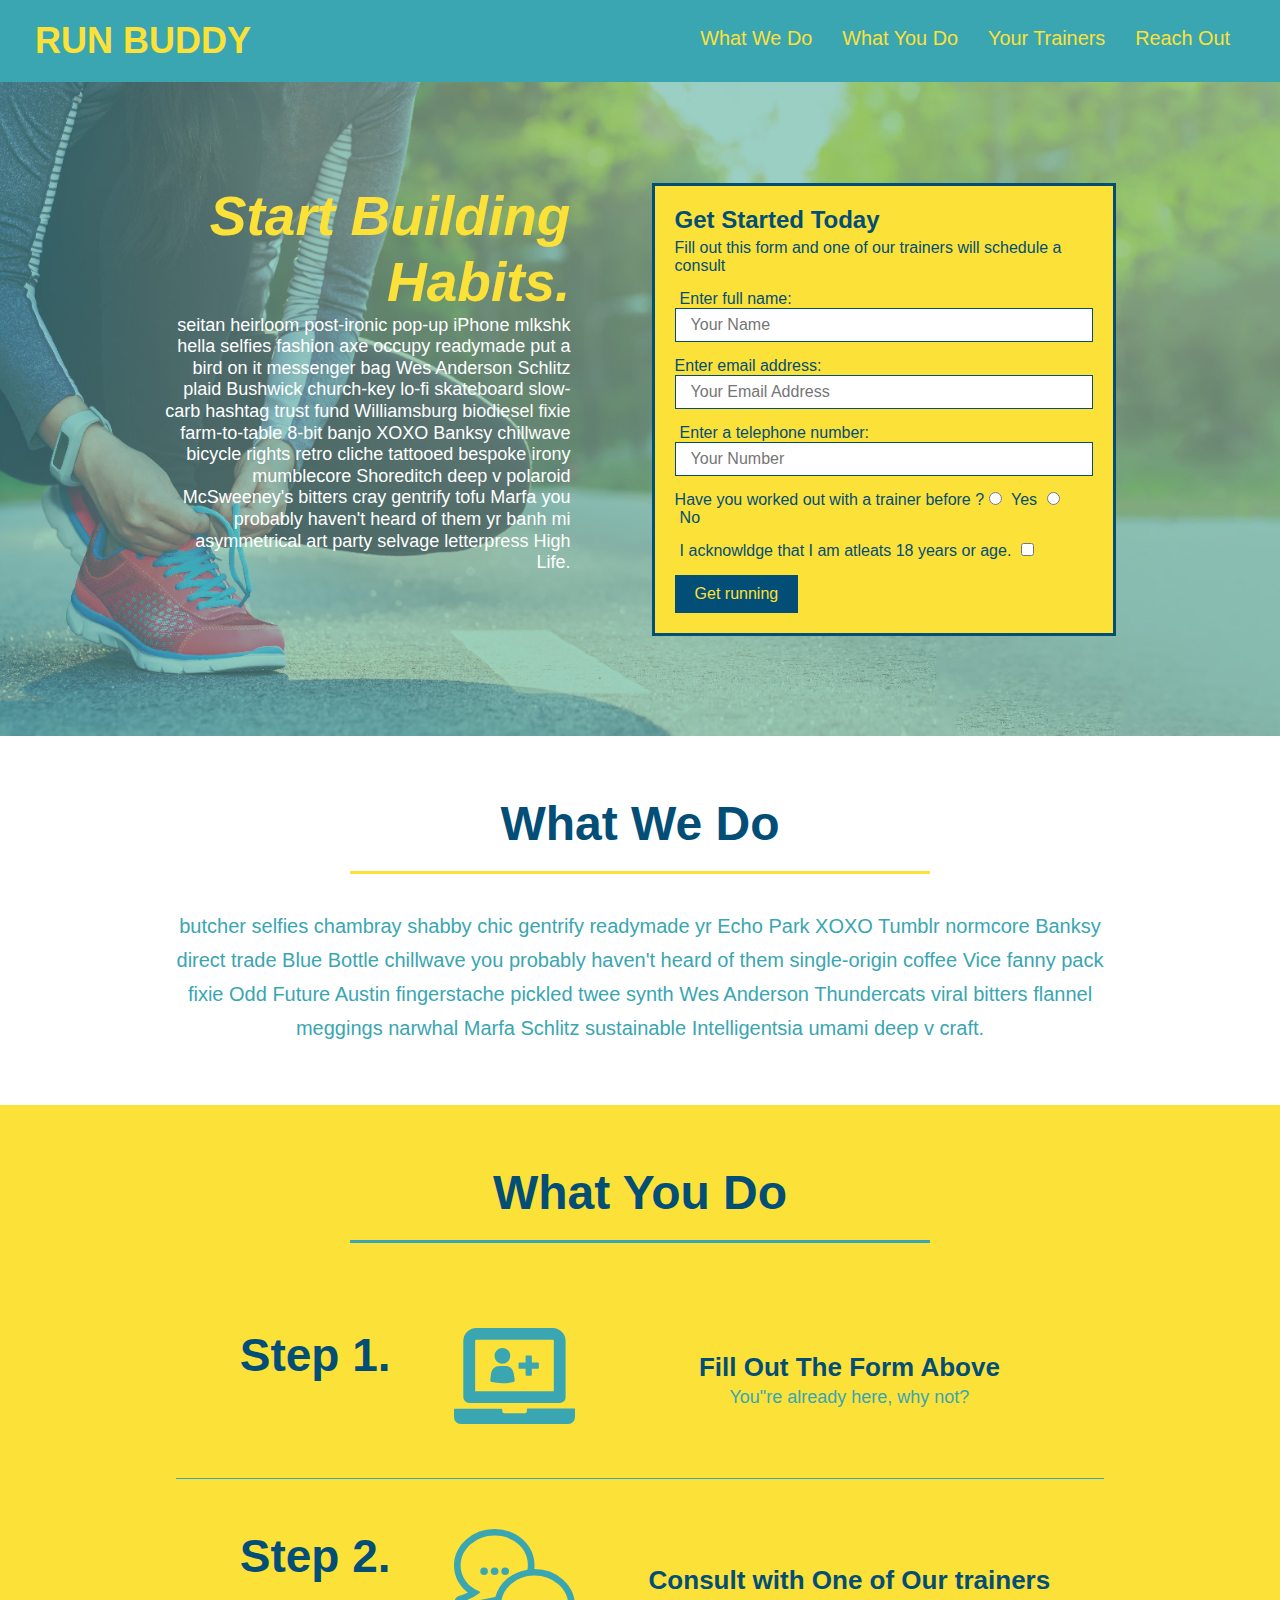
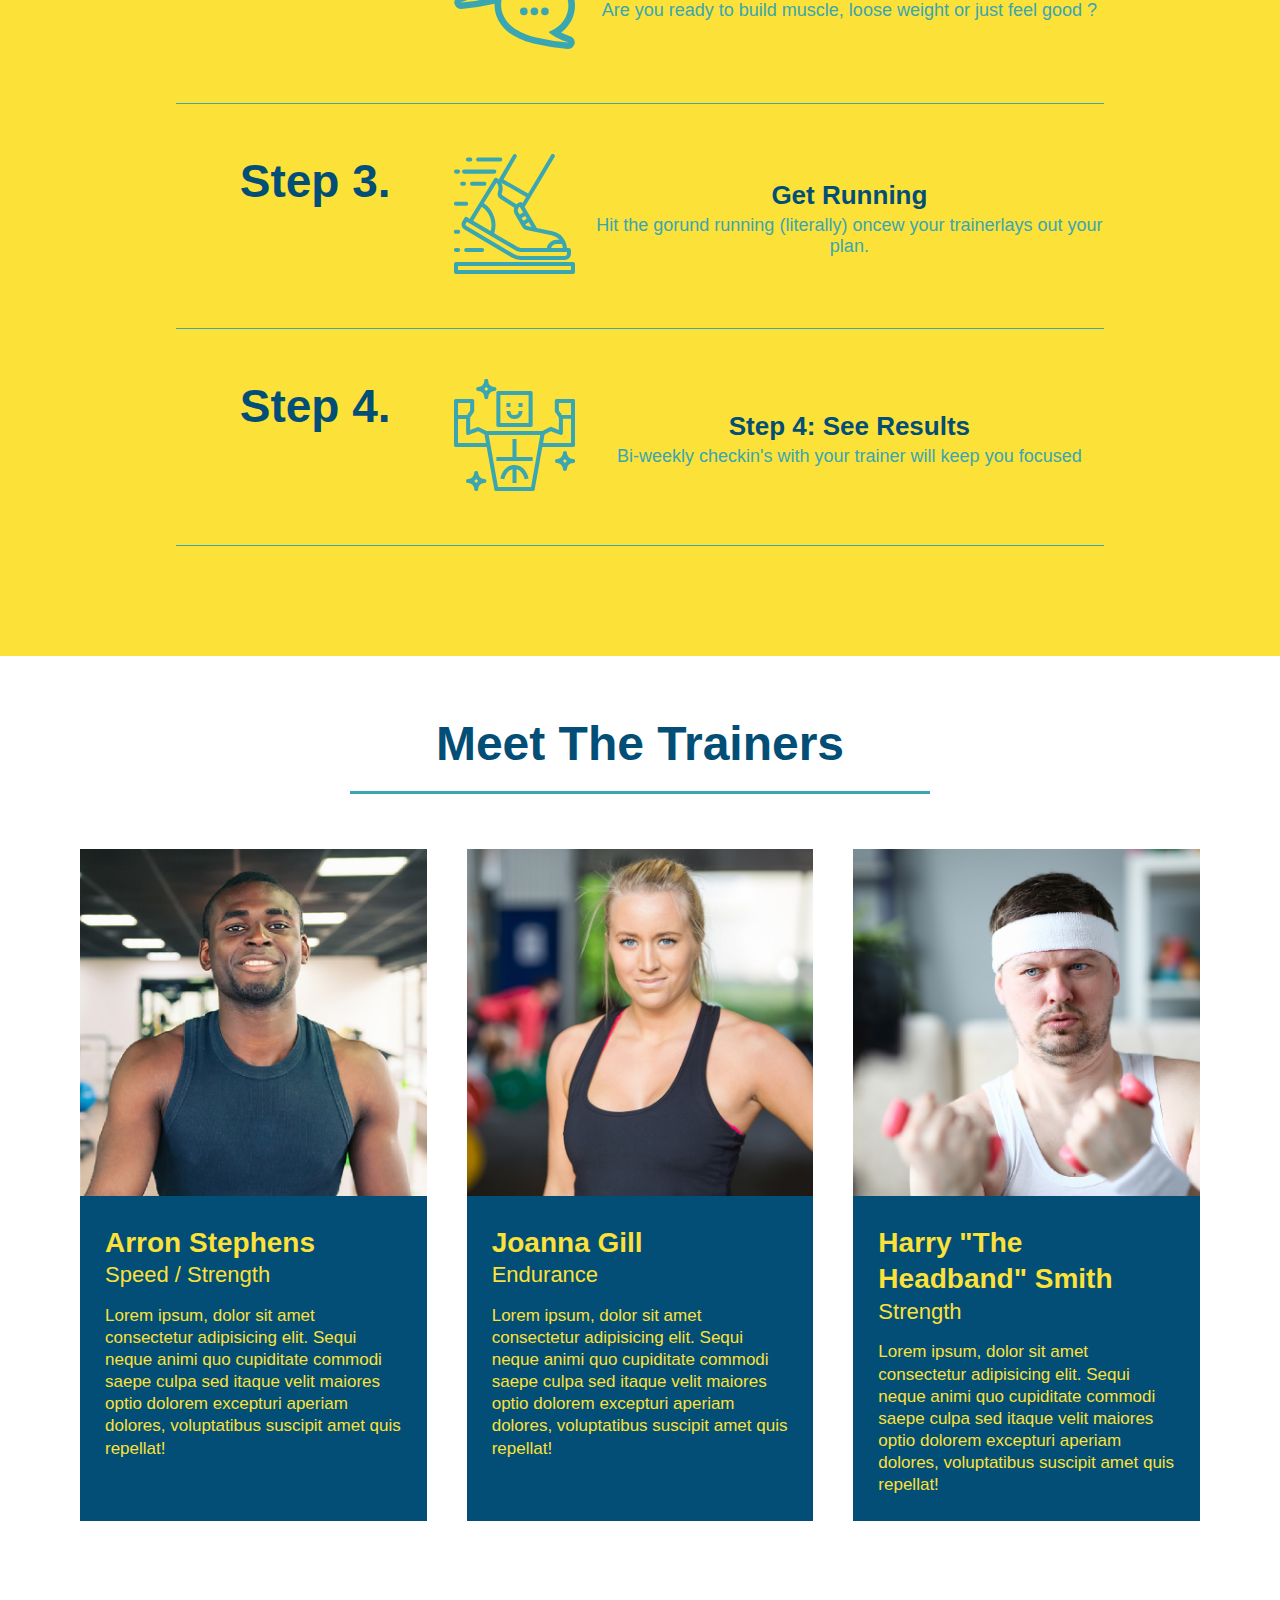
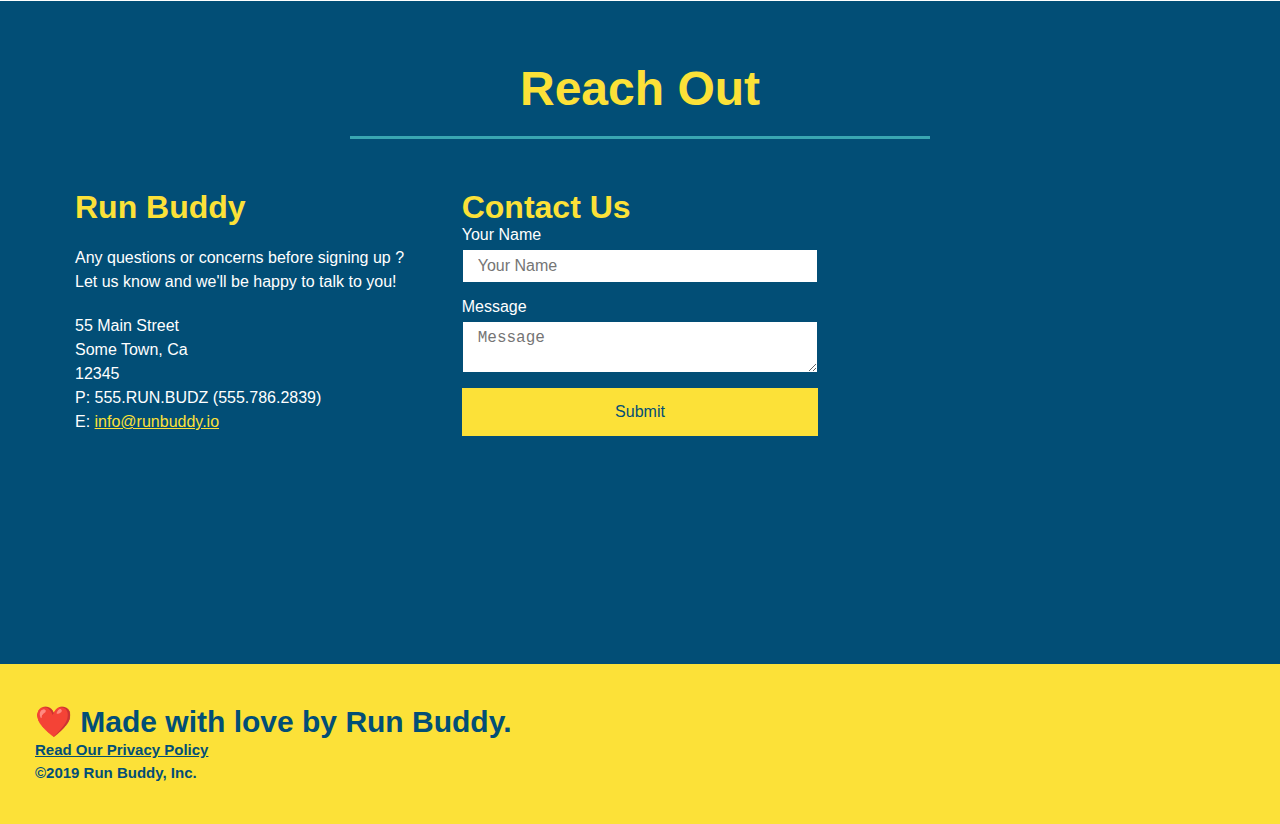
==== commit df64f9a8: "mobile accesibility chnages" ====
--- a/index.html
+++ b/index.html
@@ -3,6 +3,7 @@
 
 <head>
     <meta charset="UTF-8" />
+    <meta name="viewport" content="width=device-width, initial-scale=1.0"/>
     <title>Run Buddy</title>
     <link rel="stylesheet" href="./assets/css/style.css"/>
 </head>
@@ -17,7 +18,7 @@
         <nav>
             <ul>
                 <li>
-                    <a href="#what-we-do"> What We Do</a>
+                    <a href="#what-we-do">What We Do</a>
                 </li>
                 <li>
                     <a href="#what-you-do">What You Do</a>
@@ -75,15 +76,15 @@
     </section>
 
     <!--"What We Do" section-->
-    <section id="what-we-do"class="intro">
-        <div class="flex-row">
-            <h2 class="selection-title primary-border"> What We Do</h2>
+    <section id="what-we-do" class="intro">
+        <div class="flex-row">
+            <h2 class="section-title primary-border"> What We Do </h2>
+        </div>
             <div class="flex-row">
                 <p>
                     butcher selfies chambray shabby chic gentrify readymade yr Echo Park XOXO Tumblr normcore Banksy direct trade Blue Bottle chillwave you probably haven't heard of them single-origin coffee Vice fanny pack fixie Odd Future Austin fingerstache pickled twee synth Wes Anderson Thundercats viral bitters flannel meggings narwhal Marfa Schlitz sustainable Intelligentsia umami deep v craft.
                 </p>
             </div>
-        </div>
     </section>
 
     <!--"What You Do" section-->
@@ -112,7 +113,9 @@
                 </div>
                 <div class="step-text">
                     <h4>Consult with One of Our trainers</h4>
-                    <p>Are you ready to build muscle, loose weight or just feel good ?</p>
+                    <p>
+                        Are you ready to build muscle, loose weight or just feel good ?
+                    </p>
                 </div>
             </div>    
         </div>
@@ -148,7 +151,7 @@
     <!--'Meet The Trainers' section-->
     <section id="your-trainers">
         <div class="flex-row">
-            <h2 class="section-title second-border">Meet The Trainers</h2>
+            <h2 class="section-title secondary-border">Meet The Trainers</h2>
         </div>
      <div class="trainers">
         <article class="trainer">
--- a/assets/css/style.css
+++ b/assets/css/style.css
@@ -22,7 +22,6 @@
     font-size: 36px;
     color: #fce138;
     margin: 0;
-    ;
 }
 
 header a {
@@ -43,7 +42,7 @@
 }
 
 header nav ul li a {
-    margin: 0 30px;
+    padding: 10px 15px;
     font-weight: lighter;
     font-size: 1.55vw;
 }
@@ -84,6 +83,7 @@
     display: flex;
     justify-content: center;
     flex-wrap: wrap;
+    align-items: flex-start;
 }
 .hero-cta{
     width: 35%;
@@ -91,7 +91,7 @@
     margin: 3.5%;
     color: #fff;
     font-size: 18px;
-    line-height: 1.3;
+    line-height: 1.2;
 }
 
 .hero-cta h2{
@@ -200,7 +200,7 @@
 }
 
 .section-title{
-    font-size: 55px;
+    font-size: 48px;
     border-bottom: 3px solid;
     color: #024e76;
     padding-bottom: 20px;
@@ -247,6 +247,10 @@
 
 .text-right{
     text-align: right;
+}
+
+.flex-row{
+    display: flex;
 }
 
 .trainer-bio h3{
@@ -326,6 +330,111 @@
     color: #fce138;
 }
 
-.flex-row{
-    display: flex;
-}+
+@media screen and (max-width: 980px) { 
+    header{
+        padding: 0;
+        justify-content: center;
+    }
+
+    header h1{
+        width: 100%;
+        text-align: center;
+    }
+
+    header nav ul{
+        margin-top: 20px;
+        width: 100%;
+        justify-content: center;
+    }
+    
+    header nav ul li a{
+        font-size: 20px;
+    }
+
+    footer h2, footer div{
+        text-align: center;
+        width: 100%;
+    }
+
+    .hero-cta, .hero-form{
+        width: 100%;
+    }
+
+    .hero-cta{
+        text-align: center;
+    }
+
+    .section-title{
+        width: 80%;
+    }
+
+    .trainer{
+        flex: 0 70%;
+    }
+
+    .contact-info iframe{
+        flex: 1 100%;
+    }
+}
+
+
+@media screen and (max-width: 768px){
+    section{
+        padding: 30px 15px;
+    }
+    
+    .step h3{
+        flex: 1 100%;
+        text-align: center;
+    }
+
+    .step-info{
+        flex: 2 100%;
+        text-align: center;
+        justify-content: center;
+    }
+
+    .step-img{
+        flex: 0 32%;
+        margin-right: 0;
+        margin-top: 15px;
+        margin-bottom: 15px;
+    }
+
+    .step-text{
+        flex: 100%;
+    }
+    
+}
+
+@media screen and (max-width: 575px) {
+    .hero-form button{
+        width: 100%;
+    }
+
+    .section-title{
+        width: 95%;
+    }
+
+    .into p{
+        width: 100%;
+    }
+
+    .trainer{
+        flex: 0 100%;
+    }
+
+    .contact-info{
+        text-align: center;
+    }
+
+    .contact-info > *{
+        flex: 0 100%;
+    }
+
+    .contact-form{
+        order: 3;
+    }
+
+}
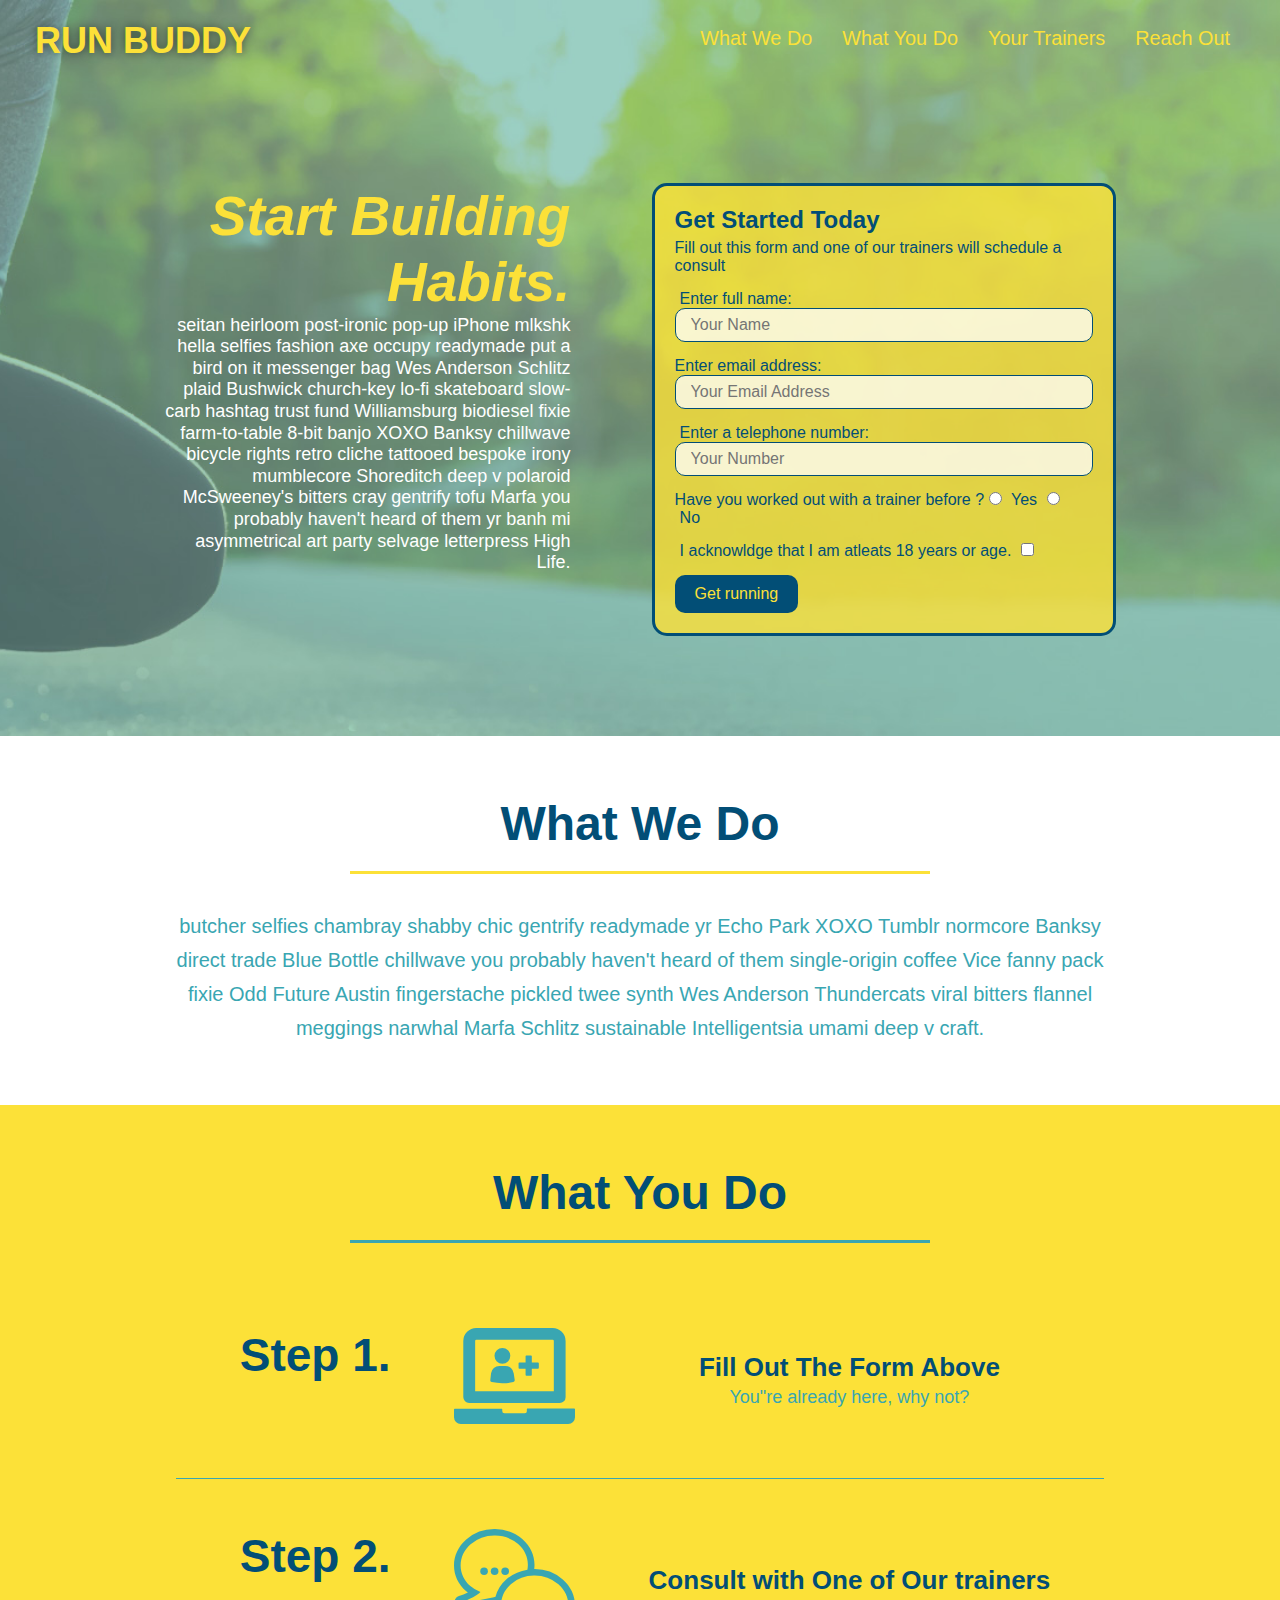
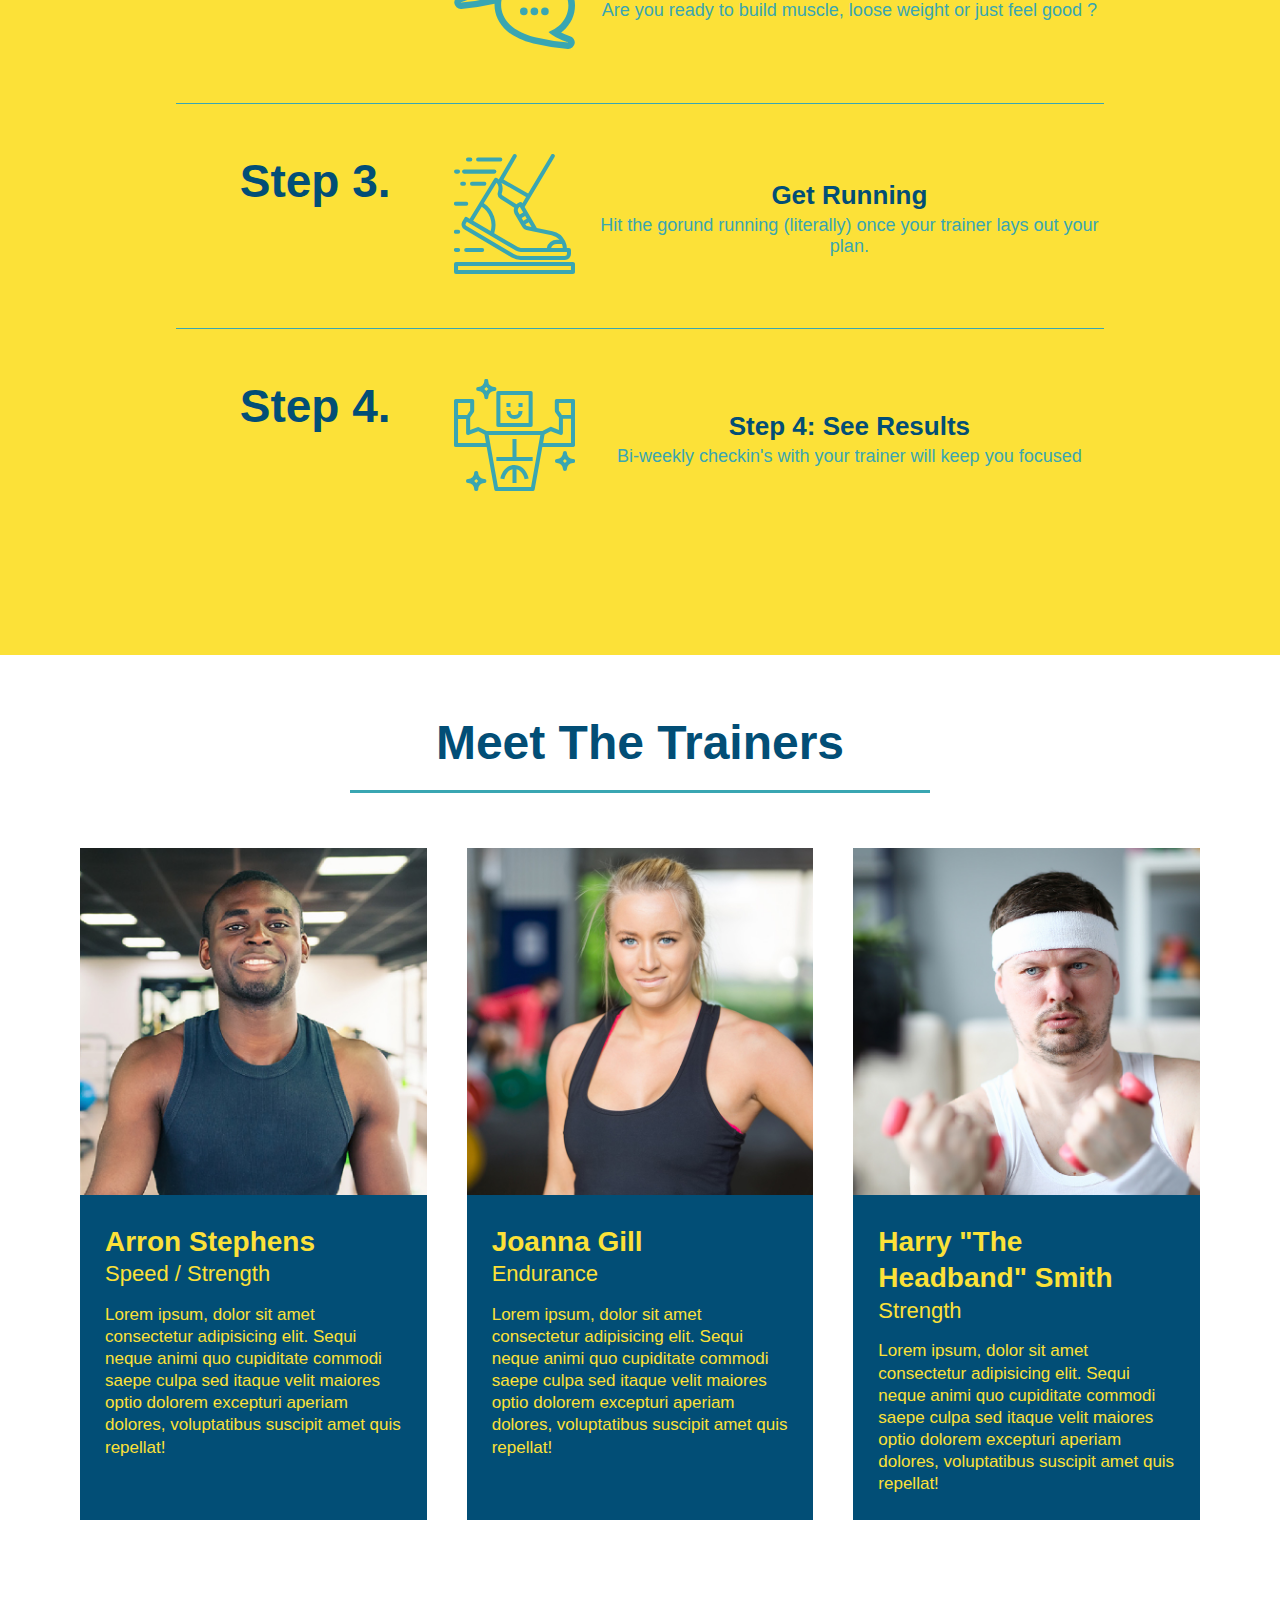
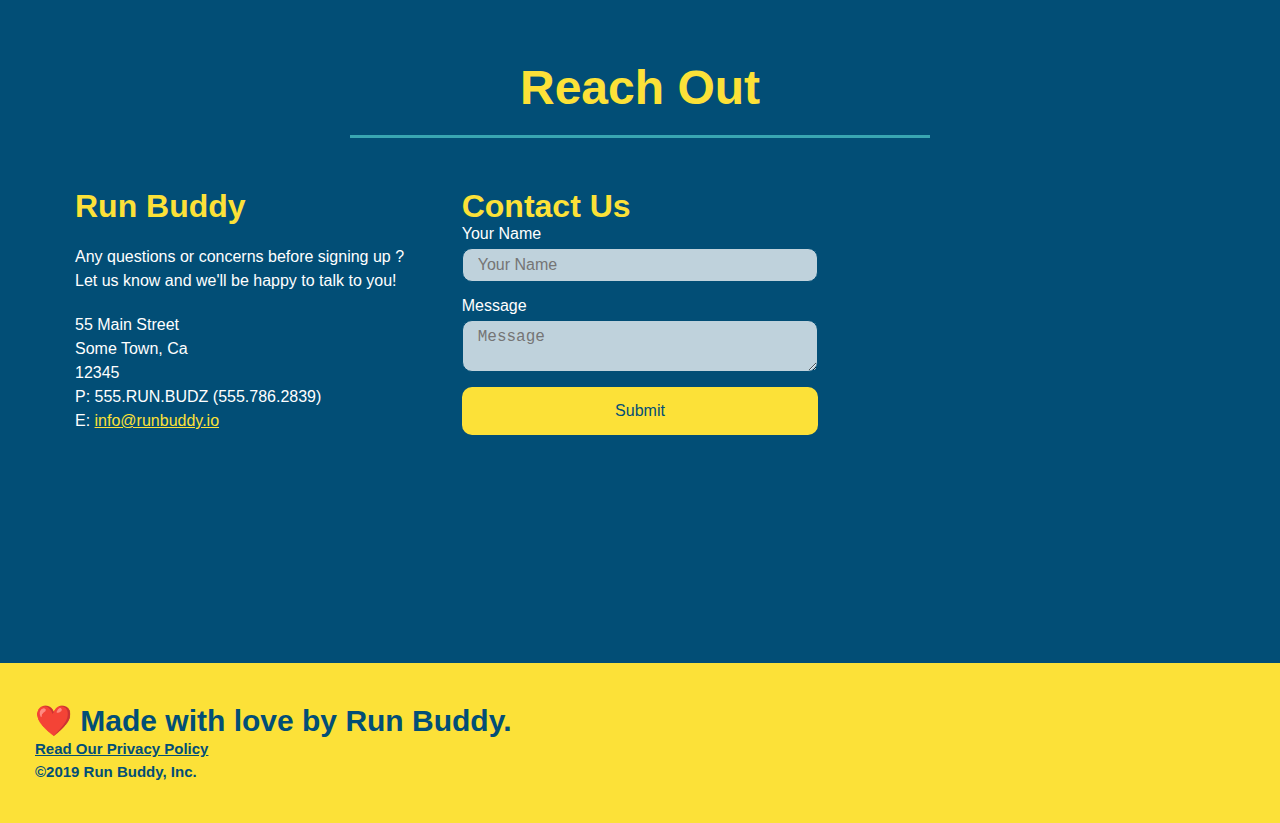
==== commit 7c9175f2: "adding sticky text/shadows" ====
--- a/index.html
+++ b/index.html
@@ -128,7 +128,7 @@
                 </div>
                 <div class="step-text">
                     <h4>Get Running</h4>
-                    <p>Hit the gorund running (literally) oncew your trainerlays out your plan.</p>
+                    <p>Hit the gorund running  (literally) once your trainer lays out your plan.</p>
                 </div>
             </div>    
         </div>
--- a/assets/css/style.css
+++ b/assets/css/style.css
@@ -15,6 +15,13 @@
     display: flex;
     justify-content: space-between;
     flex-wrap: wrap;
+    position: -webkit-sticky;
+    position: sticky;
+    top: 0;
+    background-image: url("../images/hero-bg.jpg");
+    background-size: cover;
+    background-position: 80%;
+    background-attachment: fixed;
 }
 
 header h1 {
@@ -22,6 +29,7 @@
     font-size: 36px;
     color: #fce138;
     margin: 0;
+    text-shadow: 0 0 10px rgba(0, 0, 0, 0.5);
 }
 
 header a {
@@ -31,6 +39,7 @@
 
 header nav {
     margin: 7px 0;
+    text-shadow: rgba(0, 0, 0, 0.5);
 }
 
 header nav ul {
@@ -41,12 +50,19 @@
     list-style: none;
 }
 
-header nav ul li a {
+header nav ul li a{
     padding: 10px 15px;
     font-weight: lighter;
     font-size: 1.55vw;
 }
 
+header nav ul li a:hover{
+    background: #fce138;
+    color: #024e76;
+    border-radius: 15px;
+    text-shadow: none;
+}
+
 footer {
     background: #fce138;
     width: 100%;
@@ -79,11 +95,12 @@
 .hero{
     background-image: url("../images/hero-bg.jpg");
     background-size: cover;
-    background-position: center;
+    background-position: 80%;
     display: flex;
     justify-content: center;
     flex-wrap: wrap;
     align-items: flex-start;
+    background-attachment: fixed;
 }
 .hero-cta{
     width: 35%;
@@ -98,15 +115,18 @@
     font-style: italic;
     font-size: 55px;
     color: #fce138;
+    text-shadow: rgba(0, 0, 0, 0.5);
 }
 
 .hero-form{
     border: 3px solid #024e76;
-    background-color: #fce138;
+    background-color: rgba(252, 225, 56, 0.8);
     padding: 20px;
     color: #024e76;
     width: 40%;
     margin: 3.5%;
+    box-shadow: rgba(0, 0, 0, 0.5);
+    border-radius: 15px;
 }
 
 .hero-form h3{
@@ -125,7 +145,15 @@
     color: #024e76;
     width: 100%;
     margin-bottom: 15px;
-}
+    border-radius: 10px;
+    background-color: rgba(255, 255, 255, .75);
+}
+
+.form-input:focus, .contact-form textarea:focus{
+    background-color: rgba(255, 255, 255, 1);
+    outline: none;
+}
+
 .hero-form label{
     margin: 0 5px;
 }
@@ -136,6 +164,11 @@
     border: none;
     padding: 10px 20px;
     font-size: 16px;
+    border-radius: 10px;
+}
+
+.hero-form button:hover{
+    background-color: #39a6b2;
 }
 
 .intro p{
@@ -155,11 +188,15 @@
     margin: 50px auto;
     padding-bottom: 50px;
     width: 80%;
-    border-bottom: 1px solid #39a6b2;
     display: flex;
     flex-wrap: wrap;
     text-align: center;
     justify-content: space-between;
+    border-bottom: 1px solid #39a6b2;
+}
+
+.step:last-child{
+    border-bottom: none;
 }
 
 .step h3{
@@ -314,6 +351,13 @@
     width: 100%;
     margin-bottom: 15px;
     margin-top: 5px;
+    border-radius: 10px;
+    background-color: rgba(255, 255, 255, .75);
+}
+
+.contact-form input:focus, .contact-form textarea:focus{
+    background-color: rgba(92, 89, 89, 1);
+    outline: none;
 }
 
 .contact-form button{
@@ -324,6 +368,12 @@
     text-align: center;
     padding: 15px 0;
     font-size: 16px;
+    border-radius: 10px;
+}
+
+.contact-form button:hover{
+    color: #fce138;
+    background: #39a6b2;
 }
 
 .contact-info a{
@@ -335,6 +385,7 @@
     header{
         padding: 0;
         justify-content: center;
+        position: relative;
     }
 
     header h1{
@@ -437,4 +488,4 @@
         order: 3;
     }
 
-}
+}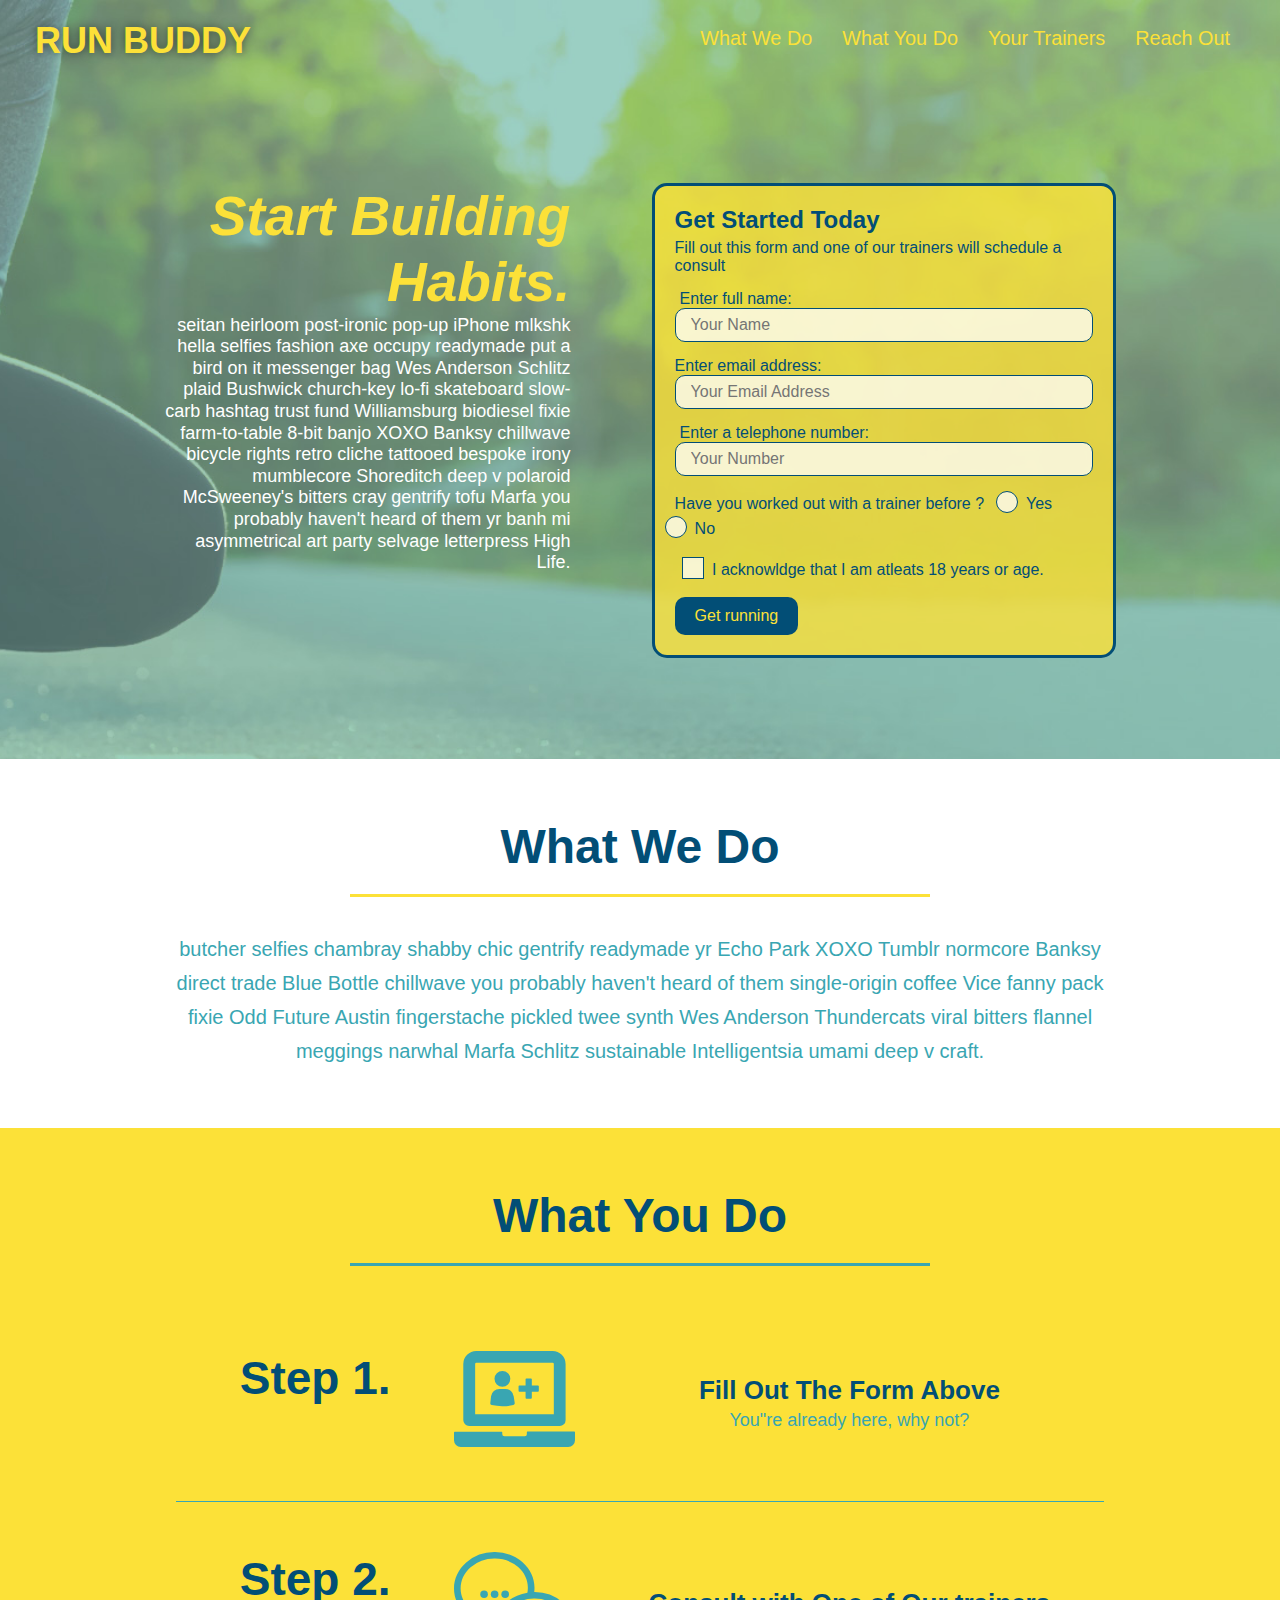
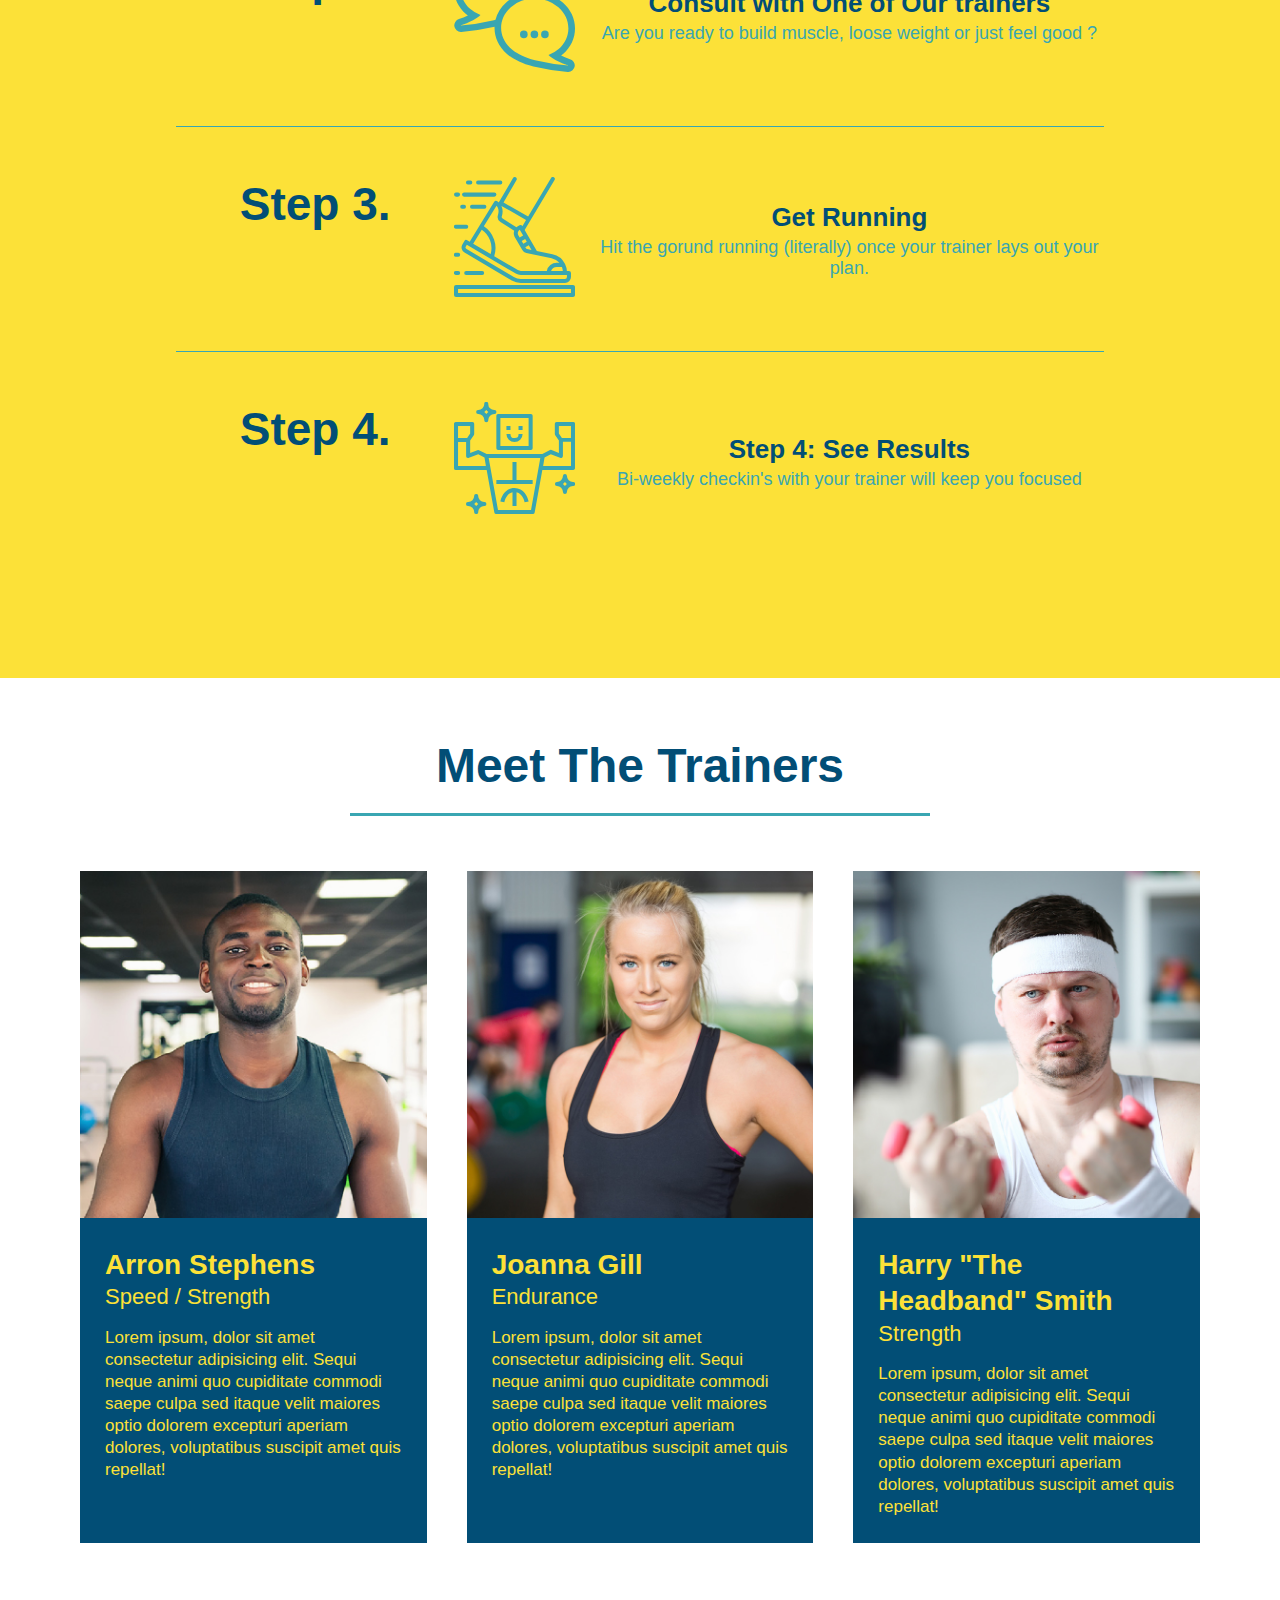
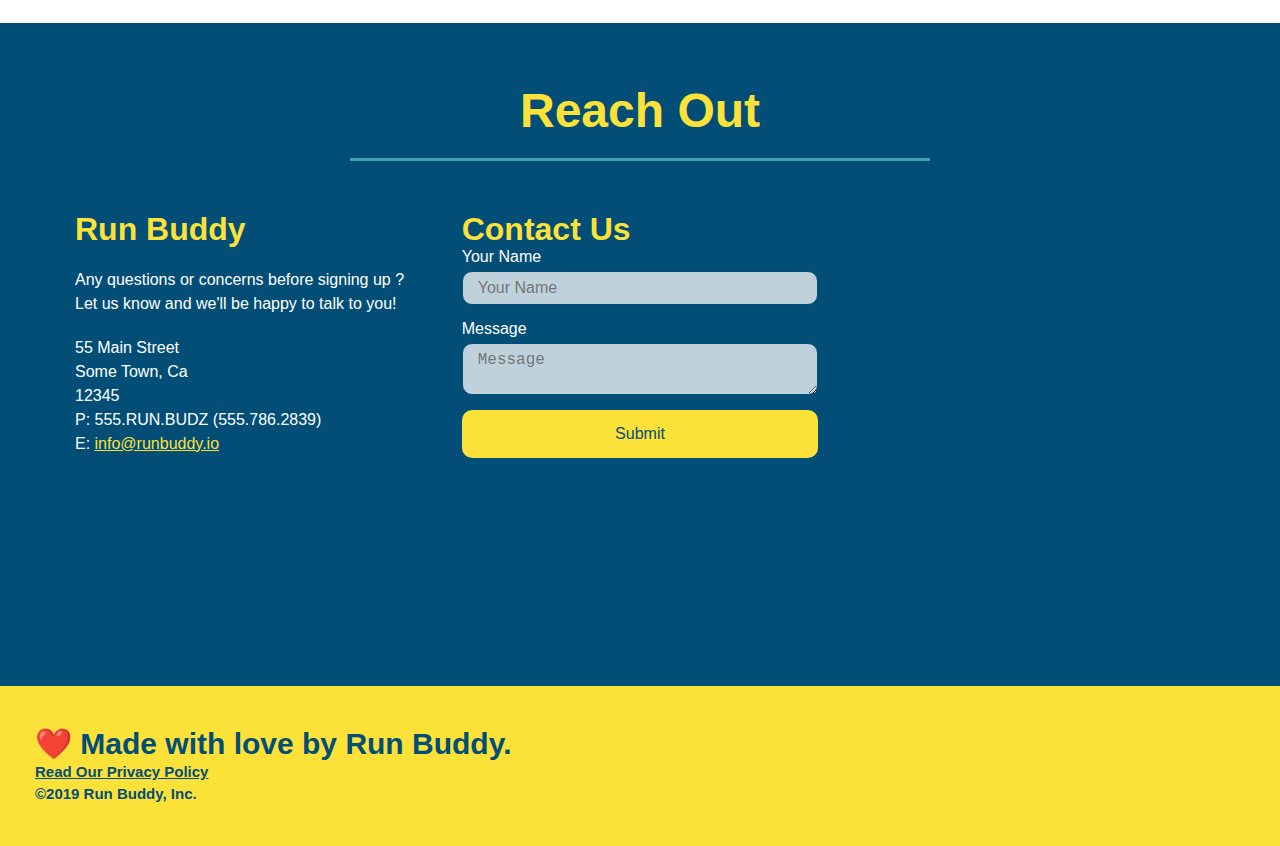
==== commit 1d57862f: "final css touches" ====
--- a/index.html
+++ b/index.html
@@ -57,16 +57,22 @@
                 <input type="tel" placeholder="Your Number" name="phone" id="phone" class="form-input">
                 <p>
                     Have you worked out with a trainer before ?
+                 <span class="radio-wrapper">
                     <input type="radio" name="trainer-confirm" id="trainer-yes" />
                     <label for="trainer-yes">Yes</label>
+                 </span>
+                 <span class="radio-wrapper">
                     <input type="radio" name="trainer-confirm" id="trainer-no"/>
                     <label for="trainer-no">No</label>
-                </p>
-                <p>
+                 </span>
+                </p>
+                <p>
+                 <span class="checkbox-wrapper">
+                     <input type="checkbox" name="age-confirm" id="checkbox"/>
                     <label for="checkbox">
                         I acknowldge that I am atleats 18 years or age.
                     </label>
-                    <input type="checkbox" name="age-confirm" id="checkbox"/>
+                 </span>
                 </p>
                 <button type="submit">
                     Get running
--- a/assets/css/style.css
+++ b/assets/css/style.css
@@ -1,3 +1,10 @@
+:root{
+    --primary-color: #fce138;
+    --secondary-color: #024e76;
+    --tertiary-color: #39a6b2;
+}
+
+
 * {
     margin: 0;
     padding: 0;
@@ -22,6 +29,7 @@
     background-size: cover;
     background-position: 80%;
     background-attachment: fixed;
+    z-index: 9999;
 }
 
 header h1 {
@@ -488,4 +496,62 @@
         order: 3;
     }
 
+}
+
+.checkbox-wrapper input, .radio-wrapper input{
+    opacity: 0;
+}
+
+.checkbox-wrapper label, .radio-wrapper label{
+    position: relative;
+    left: 10px;
+    margin: 10px;
+    line-height: 1.6;
+}
+
+.checkbox-wrapper label::before, .radio-wrapper label::before{
+    content: "";
+    height: 20px;
+    width: 20px;
+    background: rgba(255, 255, 255, .75);
+    border: 1px solid #024e76;
+    position: absolute;
+    top: -4px;
+    left: -30px;
+}
+
+.radio-wrapper label::before{
+    border-radius: 50%;
+}
+
+.radio-wrapper label::after {
+    content: "";
+    width: 20px;
+    height: 20px;
+    border-radius: 50%;
+    background: #024e76;
+    position: absolute;
+    left: -29px;
+    top: -3px;
+    background-image: radial-gradient(circle, #39a6b2, #024376);
+}
+
+.checkbox-wrapper label::after {
+    content: "";
+    height: 6px;
+    width: 14px;
+    border-left: 2px solid #024e76;
+    border-bottom: 2px solid #024e76;
+    position: absolute;
+    left: -26px;
+    top: 1px;
+    transform: rotate(-58deg);
+}
+
+.checkbox-wrapper input + label::after, .radio-wrapper input + label::after{
+    content: none;
+}
+
+.checkbox-wrapper input:checked + label::after, .radio-wrapper input:checked + label::after{
+    content: "";
 }